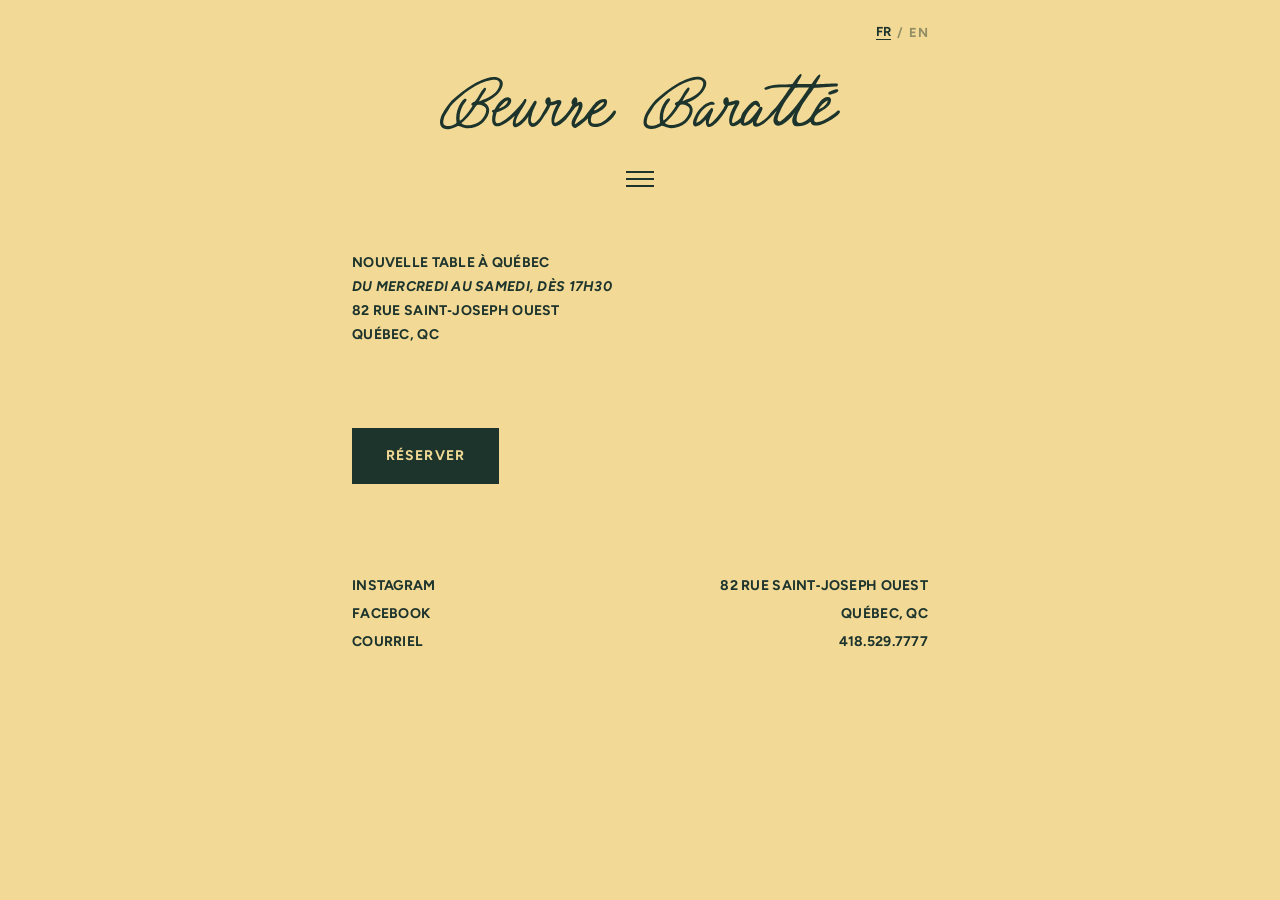
==== index.html @ 32e2759e "Center image by adding margin auto" ====
<!DOCTYPE html>
<html lang="fr">
<head>
<meta charset="UTF-8">
<meta name="viewport" content="width=device-width, initial-scale=1.0">
<title>Beurre Baratté &mdash; Ouverture</title>
<link rel="preconnect" href="https://fonts.googleapis.com">
<link rel="preconnect" href="https://fonts.gstatic.com" crossorigin>
<link href="https://fonts.googleapis.com/css2?family=Figtree:wght@600;700&display=swap" rel="stylesheet">
<style>
  :root{
    --olive:#1D342D;
    --paper:#F2D995;
  }

  *{ box-sizing:border-box; margin:0; padding:0; }

  html,body{
    background:var(--paper);
    color:var(--olive);
    font-family:'Figtree', sans-serif;
    min-height:100vh;
  }

  .page{
    max-width:640px;
    margin:0 auto;
    padding:64px 32px 96px;
    position:relative;
  }

  .logo{
    width:100%;
    max-width:420px;
    height:auto;
    display:block;
    margin:0 auto;
  }

  .lede{
    margin-top:56px;
    font-weight:700;
    font-size:14px;
    letter-spacing:0.02em;
    line-height:1.7;
    text-transform:uppercase;
  }

  .lede .gap{
    display:block;
    height:18px;
  }

  footer{
    margin-top:88px;
    font-weight:700;
    font-size:14px;
    letter-spacing:0.02em;
    text-transform:uppercase;
    line-height:2;
    display:flex;
    justify-content:space-between;
    align-items:flex-start;
    text-align:left;
  }

  footer .social{
    list-style:none;
  }

  footer .social a{
    text-decoration:none;
    color:var(--olive);
    border-bottom:1px solid transparent;
    transition:border-color 0.2s ease;
  }

  footer .social a:hover{
    border-color:var(--olive);
  }

  footer .addr{
    text-align:right;
  }

  .menu-wrap{
    margin-top:24px;
    display:flex;
    justify-content:center;
    position:relative;
  }

  .menu-toggle{
    background:none;
    border:none;
    cursor:pointer;
    padding:8px;
    display:flex;
    flex-direction:column;
    gap:5px;
    align-items:center;
  }

  .menu-toggle span{
    display:block;
    width:28px;
    height:2px;
    background:var(--olive);
    transition:transform 0.25s ease, opacity 0.25s ease;
  }

  .menu-toggle[aria-expanded="true"] span:nth-child(1){
    transform:translateY(7px) rotate(45deg);
  }

  .menu-toggle[aria-expanded="true"] span:nth-child(2){
    opacity:0;
  }

  .menu-toggle[aria-expanded="true"] span:nth-child(3){
    transform:translateY(-7px) rotate(-45deg);
  }

  .menu-dropdown{
    position:absolute;
    top:100%;
    left:50%;
    transform:translateX(-50%);
    margin-top:8px;
    background:var(--paper);
    border:2px solid var(--olive);
    display:flex;
    flex-direction:column;
    align-items:center;
    min-width:200px;
    max-height:0;
    overflow:hidden;
    opacity:0;
    transition:max-height 0.25s ease, opacity 0.2s ease;
    z-index:10;
  }

  .menu-dropdown.open{
    max-height:240px;
    opacity:1;
  }

  .menu-dropdown a{
    display:block;
    width:100%;
    text-align:center;
    padding:14px 24px;
    text-decoration:none;
    color:var(--olive);
    font-weight:700;
    font-size:14px;
    letter-spacing:0.02em;
    text-transform:uppercase;
    border-bottom:1px solid var(--olive);
    transition:background 0.2s ease;
  }

  .menu-dropdown a:last-child{
    border-bottom:none;
  }

  .menu-dropdown a:hover{
    background:var(--olive);
    color:var(--paper) !important;
  }

  .lang-toggle{
    position:absolute;
    top:24px;
    right:32px;
    display:flex;
    align-items:center;
    gap:6px;
    font-weight:700;
    font-size:13px;
    letter-spacing:0.02em;
    text-transform:uppercase;
  }

  .lang-toggle a{
    text-decoration:none;
    color:var(--olive);
    opacity:0.45;
    transition:opacity 0.2s ease;
  }

  .lang-toggle a.active{
    opacity:1;
    border-bottom:1px solid var(--olive);
  }

  .lang-toggle a:hover{
    opacity:1;
  }

  .lang-toggle .sep{
    color:var(--olive);
    opacity:0.45;
  }

  @media (max-width:480px){
    .lang-toggle{ top:16px; right:16px; font-size:12px; }
  }
  
  a,
a:visited,
a:hover,
a:active {
    color: var(--olive);
}

.button{
    display:inline-block;
    margin-top:8px;
    padding:14px 32px;
    background:var(--olive);
    color:var(--paper) !important;
    text-decoration:none;
    text-transform:uppercase;
    font-size:14px;
    font-weight:700;
    letter-spacing:0.08em;
    border:2px solid var(--olive);
    transition:all .2s ease;
    cursor:pointer;
}

.button:visited{
    color:var(--paper);
}

.button:hover{
    background:transparent;
    color:var(--olive) !important;
}

.button:active{
    background:var(--olive);
    color:var(--paper) !important;
}

</style>
</head>
<body>

  <div class="page">

    <div class="lang-toggle">
      <a href="index.html" class="active">FR</a>
      <span class="sep">/</span>
      <a href="index-en.html">EN</a>
    </div>

    <?xml version="1.0" encoding="UTF-8"?> <svg class="logo" id="Calque_1" xmlns="http://www.w3.org/2000/svg" viewBox="0 0 453.66 81.25"><defs><style>.cls-1{fill:#1d342d;}</style></defs><path class="cls-1" d="M433.04,29.24l-.3.11c-.36.14-.65.26-.83.28-.92.28-1.54.86-1.7,1.57-.12.53.05,1.09.45,1.44.32.3.73.45,1.23.45.29,0,.62-.05.91-.17.18-.06.5-.14.89-.25l.18-.06c3.99-1.07,7.53-2.18,7.08-4.21-.08-.35-.29-.62-.61-.8-1.08-.57-3.42.11-7.35,1.59l.03.03Z"/><path class="cls-1" d="M442.23,50.41c-.51-.36-1.57-.34-2.1.14-3.55,3.71-16.01,12.45-22.4,12.37-.21,0-.42,0-.62-.03-1-.13-1.68-.52-2.05-1.2,0,0,0-.06-.04-.11-.43-5.53,4.04-8.36,8.79-11.37,4.65-2.97,9.49-6.02,9.35-11.84-.02-1.2-.86-2.27-2.01-2.58-6.61-1.72-11.58,6.82-16.03,14.41-2.19,3.77-4.27,7.3-6.22,9.07-1.64,1.47-3.84,2.8-5.96,3.66-1.96.77-4.62,1.39-6.07-.16-.61-.63-.89-1.59-.88-2.98.02-2.02.49-4.13,1.43-6.47.18-.41.36-.84.55-1.26.36-.75.78-1.48,1.2-2.22.45-.78.9-1.6,1.29-2.45.7-1.57,1.45-3.01,2.29-4.37,1.77-2.95,3.86-5.81,5.88-8.54l.08-.11c.42-.59.87-1.17,1.3-1.78,1.67-2.27,3.25-4.4,4.67-6.76,1.5,0,5.72-.31,10.51-.64,5.19-.36,11.02-.76,13.99-.84.71,0,1.16-.76,1.38-2.2l.16-.73-.71-.18c-1.35-.33-16.25.37-23.12.73.57-1.28,1.63-3.15,2.47-4.64.79-1.37,1.54-2.69,1.93-3.62.25-.73.64-1.97-.24-2.35-1.37-.61-6.1,6.16-8.83,10.36l-3.83-.04c-4.32-.05-10.06-.18-11.81-.16.58-1.32,1.63-3.15,2.51-4.7.77-1.38,1.5-2.66,1.92-3.57.24-.73.64-1.95-.24-2.35-.29-.12-.62-.03-1.06.25-1.96,1.33-7.13,8.86-7.86,10.28-.75.7-4.66.69-8.11.68-6.76-.03-16.07-.07-22.09,3.54l-.56.33.23.62c.37.98,1.05,1.45,1.69,1.28.27-.06.62-.2,1.12-.39,1.93-.71,5.5-2.06,11.19-2.17,2.95-.08,5.88-.13,8.87-.19h.32c1.33-.04,2.62-.05,3.95-.04.71,0,.77.12.77.12,0,0,0,.13-.18.41-.27.38-.6.75-.9,1.14-.33.4-.69.81-.99,1.25-.27.38-.51.75-.77,1.15-.24.35-.49.74-.72,1.08-1.05,1.56-2.1,3.06-3.18,4.58-2.48,3.59-4.61,6.47-6.67,9.12-1.64,2.13-3.5,4.13-5.25,6.08-1.52,1.69-3.1,3.4-4.56,5.21-2.78,3.43-6.38,6.32-10.38,8.4-.71.37-2.01.89-2.68.17-.35-.36-.37-.94-.28-1.36.21-.84.67-1.79,1.14-2.69.18-.35.36-.73.52-1.04.64-1.38,1.36-2.75,2.04-4.04,1.45-2.78,2.71-5.14,2.78-6.58.05-.91-.63-1.63-1.29-1.86-.74-.25-1.44-.02-1.93.62-3.48,6.1-10.66,15.59-16.11,16.8-.15.02-.27,0-.27,0-1.17-1.63,1.96-12.12,10.26-18.84.56-.6,1.03-.92,1.39-.92.51,0,1.08.59,1.78,1.26.41.41.87.88,1.58,1.4.73.36,1.24.04,1.42-.11.92-.77.3-2.78.26-2.84-.88-2.36-2.16-3.67-3.81-3.93-1.91-.28-3.66.87-5.03,1.94-2.08,1.63-3.84,3.64-5.45,5.53-1.01,1.21-2,2.44-2.74,3.37-.12.15-.24.3-.36.44-.39.5-.81.99-1.11,1.54l-.16.33c-.3.62-.63,1.26-.91,1.92-.48,1.23-.88,2.43-1.13,3.58-2.35,2.15-4.7,3.79-7.15,5.05-.89.38-1.53.4-1.8.11-1.83-2.23,4.42-15.73,6.76-19.41.97-2.07,1.1-3.45.34-4.28-1.21-1.39-4.08-.49-7.12.47-1.27.4-2.69.85-3.73.98.08-3.91-1.12-5.01-2.14-5.22-1.32-.28-2.8.85-3.53,2.69-.68,1.72-.62,4.11,1.55,5.72-3.68,7.89-13.83,19.91-17.19,20.25-.22.02-.24,0-.26-.07-.21-.29-.97-2.3,4.19-13.49.41-.75.39-2.84-.38-3.43-.41-.33-.93-.28-1.38.12-1.25,1.31-2.58,2.99-4.04,4.83-3.7,4.69-7.88,10.01-12.16,10.85,2.35-9.65,7.79-16.71,14.53-18.99.91-.32,1.94-.48,3.24-.41,1.02.08,1.8-.13,2.12-.56.18-.24.25-.57.1-.88l-.14-.2c-1.14-1.32-2.7-1.8-4.61-1.49-5.93.93-13.72,9.65-15.2,13.08-.23.55-.57,1.22-.91,1.92-1.48,3-3.31,6.78-2.35,9.37.34.95,1.04,1.63,2.13,2.09h.24c4.12.05,7.26-3.2,10-6.05l-.24-.2.26.15c.47-.5.92-.96,1.37-1.4-.41,4.81.51,7.49,2.68,8.05.24.07.47.09.73.1,3.45.04,8.34-4.99,11.04-8.16,4.18-4.88,8.05-10.81,9.65-14.85,2.35-.18,4.55-.86,6.88-1.59l.56-.17c-6.09,9.43-8.27,20.12-4.65,23.19,1.49,1.24,4.48,1.72,10.36-2.99.32,1.14.98,2.01,2.03,2.58,4.07,2.22,9.03-1.63,11.68-3.95-.16.76-.28,1.55-.2,2.35.1,1.27.71,2.36,1.59,2.89.61.4,1.44.55,2.41.47,3.42-.25,6.83-2.74,9.72-5.15,3.12-2.61,5.98-5.57,8.75-8.45l.33-.35c.99-1.04,1.93-2.03,2.89-2.99-.09.18-.18.35-.27.53l-.34.62c-1.63,3.12-3.63,7-2.63,10.74.57,2.07,2.46,3.56,4.87,3.82,2.68.26,5.2-1.56,7.25-3.04l.2-.14c2.46-1.79,4.79-3.85,6.84-6.16.93-1.01,1.74-2.15,2.52-3.26.51-.73,1.05-1.45,1.58-2.16,0,.03-.03.06-.05.09-2.26,4.39-4.85,9.35-1.93,13.58.78,1.1,2.33,1.7,4.52,1.78,3.99.2,10.2-1.59,13.98-4.92.44,2.47,2.11,3.87,4.87,4.14.27,0,.53.03.8.03,8.77.1,24.5-10.51,25.92-14.13.24-.62.37-1.47-.41-2.02ZM429.25,39.47s.09-.02.11-.02v-.03s.13.03.15.05c.06.06.06.09.06.13-.8,4.07-5.21,7.58-9.36,9.15-.1.04-.19-.08-.14-.17,2.05-3.54,5.12-6.61,9.17-9.11ZM391.83,49.53c-2.83,3.26-5.54,5.99-8.32,8.39l-.41.39c-1.32,1.12-2.66,2.28-4.07,3.18-1.16.72-2.04.77-2.8.17-1.27-.98-.74-3.01-.37-4.47.3-1.17.76-2.3,1.19-3.43l.33-.91c1.4-3.74,3.21-7.36,5.31-10.78,1.74-2.8,3.9-5.71,6.02-8.5,1.91-2.54,3.87-5.19,5.47-7.7,1.84-.38,10.39-.41,15.25-.38l.04-.06v.06s-.04,0-.04,0l-3.25,4.81c-4.35,6.39-9.05,13.12-14.36,19.23Z"/><path class="cls-1" d="M200.56,50.69c-.15-.21-.69-.79-1.57-.33-.68.36-.96.77-2.15,2.2-3.44,4.24-11.51,14.2-20.9,11.61-.8-.2-1.35-.62-1.67-1.2-.88-1.61-.59-3.65.15-6.29.28-1.02,1.01-1.86,1.98-2.27,3.6-1.52,12.56-5.69,14.16-10.18.54-1.52,1.19-3.62.33-5.08-.51-.86-1.38-1.35-2.53-1.39-3.06-.09-6.16,1.04-8.51,3.08-.8.71-1.5,1.53-2.17,2.33-.27.33-.53.64-.8.94-1.04,1.18-.95,1.4-9.48,12.34-2.01,2.58-4.63,4.11-6.78,5.84-.25.22-.56.48-.85.71-1.04.88-2.21,1.88-3.39,2.29.2-3.16,2.24-6.6,4.18-9.9,2.62-4.46,5.32-9.04,3.68-13.3-.42-1.11-1.68-1.64-2.79-1.24l-2.63.97c.68-2.24.33-4-.27-4.84-.43-.65-1.05-1.04-1.8-.97-1.2.09-2.38,1.29-3.41,3.5-.8,1.64-.64,3.14.44,4.58-3.3,6.32-8.98,14.69-17.42,19.12-.88.39-1.53.42-1.77.13-1.88-2.2,4.24-15.78,6.54-19.48.95-2.09,1.06-3.46.29-4.29-1.23-1.38-4.08-.44-7.12.56-1.26.42-2.68.88-3.72,1.04.04-3.91-1.18-4.99-2.2-5.23-1.33-.27-2.79.88-3.5,2.73-.66,1.73-.57,4.11,1.62,5.7-.82,1.82-1.88,3.55-2.95,5.22-.86,1.39-1.73,2.82-2.5,4.3-1.62,3.17-3.74,6.02-6.38,8.4-.64.59-1.35,1.18-2.15,1.47-.8.3-1.53.27-2.12-.05-.67-.39-1.15-1.13-1.35-2.12-.18-.96-.09-2,.06-2.84.18-1.24.47-2.47.85-3.64.18-.56.3-1.11.39-1.64.08-.44.16-.91.32-1.35.59-2.09,1.62-4.08,2.59-5.99l.06-.09c1.26-2.49,2.17-4.32,1.71-5.49-.18-.42-.51-.75-1-.92-1.19-.32-2.06,1.06-4.92,6.03-3.92,6.73-9.81,16.92-16.31,18.89-1.04-4.29,3.53-11.37,7.18-17.07,2.97-4.68,4.53-7.17,4.15-8.67-.09-.4-.35-.73-.71-.94-.29-.18-.64-.2-1-.11-.32.09-.58.32-.73.64-3.48,7.28-23.91,27.68-29.74,25.32-1.97-.8-1.91-4.91.18-11.58,10.92-3.26,15.73-8.66,15.64-12.57-.04-1.73-1.04-3-2.66-3.41-3.3-.78-9.31,2.09-15.36,12.87-1.1.11-2.41.56-2.74,1.35-.2.47-.18.91.06,1.29.2.35.58.59,1.11.76-1.88,7.83-1.29,12.61,1.74,14.25,4.7,2.53,14.27-3.67,21.61-10.81-2.68,7.05-2.83,11.05-.42,12.2,3.44,1.64,10.63-4.59,15.27-11.61-.47,3.26-.85,7.31,1.24,9.95.77.97,1.77,1.57,2.77,1.68,1.15.14,2.26-.38,3.27-.82.2-.09.4-.18.62-.27,1.11-.47,2.11-1.5,2.97-2.38l.27-.27c1.8-1.86,3.44-4.11,5.03-6.94.62-1.07,1.38-2.14,2.15-3.14.58-.8,1.2-1.62,1.73-2.47,1.39-2.17,2.44-4.21,3.3-6.21.09-.2.18-.43.27-.64,2.35-.2,4.53-.91,6.85-1.67l.57-.18c-5.98,9.48-8.04,20.2-4.39,23.24,1.88,1.56,5.85,1.71,14.12-6.61,0,0,7.93-10.28,8.04-10.46,2.06-3.06,3.24-3.73,5.89-4.64-.71,3.09-2.48,7.26-4.39,10.25-1.77,2.82-6.49,10.3-1.71,13.74.47.35,1,.53,1.53.53.27,0,.53-.04.76-.11,2.33-.8,9.31-6.52,13.43-10.43-.8,5.44,1.33,7.73,3.3,8.72,6.68,3.31,20.92-4.15,26.29-13.72.53-.91.82-2.21.24-2.91ZM187.06,41.44c.26-.04.82-.05.87.2.43,2.07-7.33,8.48-11.01,8.45,2-3,6.81-8.11,10.14-8.65ZM83.8,39.47h.24s.03.06.03.11c-.4,3.84-5.12,6.98-9.65,8.42,2.57-3.64,7.41-8.53,9.38-8.53Z"/><path class="cls-1" d="M78.44,19.46c-.29-1.21-1.15-2.4-2.41-3.35-1.42-1.07-3.27-1.77-5.35-2.01-5.06-.59-10.09,1.27-14.8,3.23l-1.63.69c-6.46,2.59-12.06,6.62-17.47,10.53l-2,1.42-1.63,1.3-.04.03c-3.38,2.67-6.56,5.19-9.6,8.21-4.4,4.61-7.97,10.48-10.6,15.09l-.15.35c-2.39,5.46-2.57,10.13-.5,12.83,1.33,1.75,3.52,2.64,6.49,2.64.97,0,1.85-.07,2.69-.2,2.6-.5,5.92-1.73,8.45-3.14.85-.44,1.8-.29,3.08.51,7.23,3.99,17.2,1.28,22.91-3.29,4.42-3.65,8.7-10.43,7.91-15.79-.43-2.96-2.31-5.22-5.42-6.54-.02,0-.04-.03-.06-.04,0,0-.01,0-.02-.01.19-.11.46-.23.69-.32.12-.05.22-.09.3-.13.23-.11.46-.21.6-.26,4.17-1.73,7.28-3.58,10.1-5.97,4.39-3.1,9.77-10.29,8.45-15.75ZM57.27,58.32c-2.61,3.9-7.17,6.54-12.82,7.46-3.49.41-7.11.54-9.9-1.32-.5-.27-.53-.4-.53-.41-.03-.19.64-.79.97-1.08.08-.07.15-.14.21-.19.28-.22.54-.47.73-.65l.05-.05c3.82-3.45,7.1-7.14,10.05-11.27.52-.7,1.04-1.48,1.57-2.39.96-1.56,1.96-3.16,3.29-4.07.49-.21,1.15-.32,1.84-.32,1.54,0,3.38.51,4.92,1.37,1.76,1.01,2.86,2.36,3.04,3.71v.24c.14,3.48-1.78,6.8-3.43,8.97ZM53.95,39.91h.07c-.38.1-.84.21-1.12.21h-.01c.17-.45.61-1.21,1.01-1.9.74-1.27,1.61-2.69,2.54-4.1.05-.09.17-.28.34-.53.14-.2.3-.45.48-.73,3.08-4.54,3.71-5.94,3.05-6.8-.15-.2-.59-.63-1.55-.28l-.27.18c-2.33,2.26-4.02,5.17-5.65,7.98v.02c-1.33,2.28-2.53,4.32-3.96,6.11-.32.36-.86.63-1.43.9l-.21.1c-.89.42-1.82.85-2.47,1.84-.16.35-.16.67,0,1.01.25.63.92.87,1.33.97-.01.36-.71,1.34-1.09,1.87-.06.08-.12.16-.16.23-.07.1-.14.2-.21.29-.31.42-.57.79-.67,1.01-2.04,3.04-4.56,6-6.99,8.87l-.13.16c-.32.3-.64.62-.94.94-.16.16-.32.32-.48.48-.96,1.01-1.94,2.06-3.1,2.59-.21-.35-.3-1.22-.35-1.75l-.02-.19c0-.24-.05-.47-.06-.55-.13-6.58,2.13-12.82,6.51-18.05.63-.68,1.51-2.07.83-2.94-.45-.57-1.2-.55-2.31.05-2.21,1.62-3.71,4.21-5.04,6.49l-.81,1.4c-2.43,5.34-3.39,11.74-2.51,16.71.3.83.2,1.74-2.48,2.79-4.01,2.09-8.43,2.36-10.52.64-1.43-1.18-1.7-3.32-.8-6.36.5-2.72,1.95-5,3.48-7.41l.16-.25c.75-1.13,1.43-2.25,2.03-3.32,1.28-2.4,2.66-4.33,4.1-5.71,5.49-5.22,11.52-10.7,18.39-15.37,8.06-5.49,15.73-8.84,23.48-10.24,1.45-.26,2.62-.38,3.57-.38,3.22,0,4.83,2.24,5.05,2.88.74,2.09-.1,5.38-2.79,9.12-3.95,5.22-11.37,8.48-17.39,10.73l-.85.25Z"/><path class="cls-1" d="M298.26,19.22c-.29-1.21-1.15-2.4-2.41-3.35-1.42-1.07-3.27-1.77-5.35-2.01-5.06-.59-10.09,1.27-14.8,3.23l-1.63.69c-6.46,2.59-12.06,6.62-17.47,10.53l-2,1.42-1.63,1.3-.04.03c-3.38,2.67-6.56,5.19-9.6,8.21-4.4,4.61-7.97,10.48-10.6,15.09l-.15.35c-2.39,5.46-2.57,10.13-.5,12.83,1.33,1.75,3.52,2.64,6.49,2.64.97,0,1.85-.07,2.69-.2,2.6-.5,5.92-1.73,8.45-3.14.85-.44,1.8-.29,3.08.51,7.23,3.99,17.2,1.28,22.91-3.29,4.42-3.65,8.7-10.43,7.91-15.79-.43-2.96-2.31-5.22-5.42-6.54-.02,0-.04-.03-.06-.04,0,0-.01,0-.02-.01.19-.11.46-.23.69-.32.12-.05.22-.09.3-.13.23-.11.46-.21.6-.26,4.17-1.73,7.28-3.58,10.1-5.97,4.39-3.1,9.77-10.29,8.45-15.75ZM277.09,58.08c-2.61,3.9-7.17,6.54-12.82,7.46-3.49.41-7.11.54-9.9-1.32-.5-.27-.53-.4-.53-.41-.03-.19.64-.79.97-1.08.08-.07.15-.14.21-.19.28-.22.54-.47.73-.65l.05-.05c3.82-3.45,7.1-7.14,10.05-11.27.52-.7,1.04-1.48,1.57-2.39.96-1.56,1.96-3.16,3.29-4.07.49-.21,1.15-.32,1.84-.32,1.54,0,3.38.51,4.92,1.37,1.76,1.01,2.86,2.36,3.04,3.71v.24c.14,3.48-1.78,6.8-3.43,8.97ZM273.77,39.67h.07c-.38.1-.84.21-1.12.21h-.01c.17-.45.61-1.21,1.01-1.9.74-1.27,1.61-2.69,2.54-4.1.05-.09.17-.28.34-.53.14-.2.3-.45.48-.73,3.08-4.54,3.71-5.94,3.05-6.8-.15-.2-.59-.63-1.55-.28l-.27.18c-2.33,2.26-4.02,5.17-5.65,7.98v.02c-1.33,2.28-2.53,4.32-3.96,6.11-.32.36-.86.63-1.43.9l-.21.1c-.89.42-1.82.85-2.47,1.84-.16.35-.16.67,0,1.01.25.63.92.87,1.33.97-.01.36-.71,1.34-1.09,1.87-.06.08-.12.16-.16.23-.07.1-.14.2-.21.29-.31.42-.57.79-.67,1.01-2.04,3.04-4.56,6-6.99,8.87l-.13.16c-.32.3-.64.62-.94.94-.16.16-.32.32-.48.48-.96,1.01-1.94,2.06-3.1,2.59-.21-.35-.3-1.22-.35-1.75l-.02-.19c0-.24-.05-.47-.06-.55-.13-6.58,2.13-12.82,6.51-18.05.63-.68,1.51-2.07.83-2.94-.45-.57-1.2-.55-2.31.05-2.21,1.62-3.71,4.21-5.04,6.49l-.81,1.4c-2.43,5.34-3.39,11.74-2.51,16.71.3.83.2,1.74-2.48,2.79-4.01,2.09-8.43,2.36-10.52.64-1.43-1.18-1.7-3.32-.8-6.36.5-2.72,1.95-5,3.48-7.41l.16-.25c.75-1.13,1.43-2.25,2.03-3.32,1.28-2.4,2.66-4.33,4.1-5.71,5.49-5.22,11.52-10.7,18.39-15.37,8.06-5.49,15.73-8.84,23.48-10.24,1.45-.26,2.62-.38,3.57-.38,3.22,0,4.83,2.24,5.05,2.88.74,2.09-.1,5.38-2.79,9.12-3.95,5.22-11.37,8.48-17.39,10.73l-.85.25Z"/>

    <div class="menu-wrap">
      <button class="menu-toggle" id="menuToggle" aria-expanded="false" aria-controls="menuDropdown" aria-label="Menu">
        <span></span>
        <span></span>
        <span></span>
      </button>
      <nav class="menu-dropdown" id="menuDropdown">
        <a href="menu.html">Menu</a>
        <a href="https://widgets.libroreserve.com/WEB/QC017833706888D0578/book" target="_blank" rel="noopener">Réservations</a>
      </nav>
    </div>

    <p class="lede">
      Nouvelle table à Québec<br>
      <em>Du mercredi au samedi, dès 17h30</em><br>
      82 rue Saint&#8209;Joseph Ouest<br>
      Québec, QC</p>

       <p class="lede"><span class="gap"></span>


  <a class="button"
     href="https://widgets.libroreserve.com/WEB/QC017833706888D0578/book"
     target="_blank"
     rel="noopener">
     Réserver
  </a>
</p>

    <footer>
      <ul class="social">
        <li><a href="https://www.instagram.com/beurrebaratte/">Instagram</a></li>
        <li><a href="https://www.facebook.com/profile.php?id=61591634834235&mibextid=wwXIfr&rdid=ujxDgLKIvTIV7Nz0&share_url=https%3A%2F%2Fwww.facebook.com%2Fshare%2F1cHH7hkTB2">Facebook</a></li>
        <li><a href="mailto:beurrebaratte@gmail.com">Courriel</a></li>
      </ul>
      <div class="addr">
        <p>82 Rue Saint&#8209;Joseph Ouest<br>Québec, QC</p>
        <p>418.529.7777</p>
      </div>
    </footer>

  </div>

  <script>
    const menuToggle = document.getElementById('menuToggle');
    const menuDropdown = document.getElementById('menuDropdown');

    menuToggle.addEventListener('click', () => {
      const isOpen = menuDropdown.classList.toggle('open');
      menuToggle.setAttribute('aria-expanded', isOpen);
    });

    document.addEventListener('click', (e) => {
      if (!e.target.closest('.menu-wrap')) {
        menuDropdown.classList.remove('open');
        menuToggle.setAttribute('aria-expanded', 'false');
      }
    });
  </script>


</body>
</html>
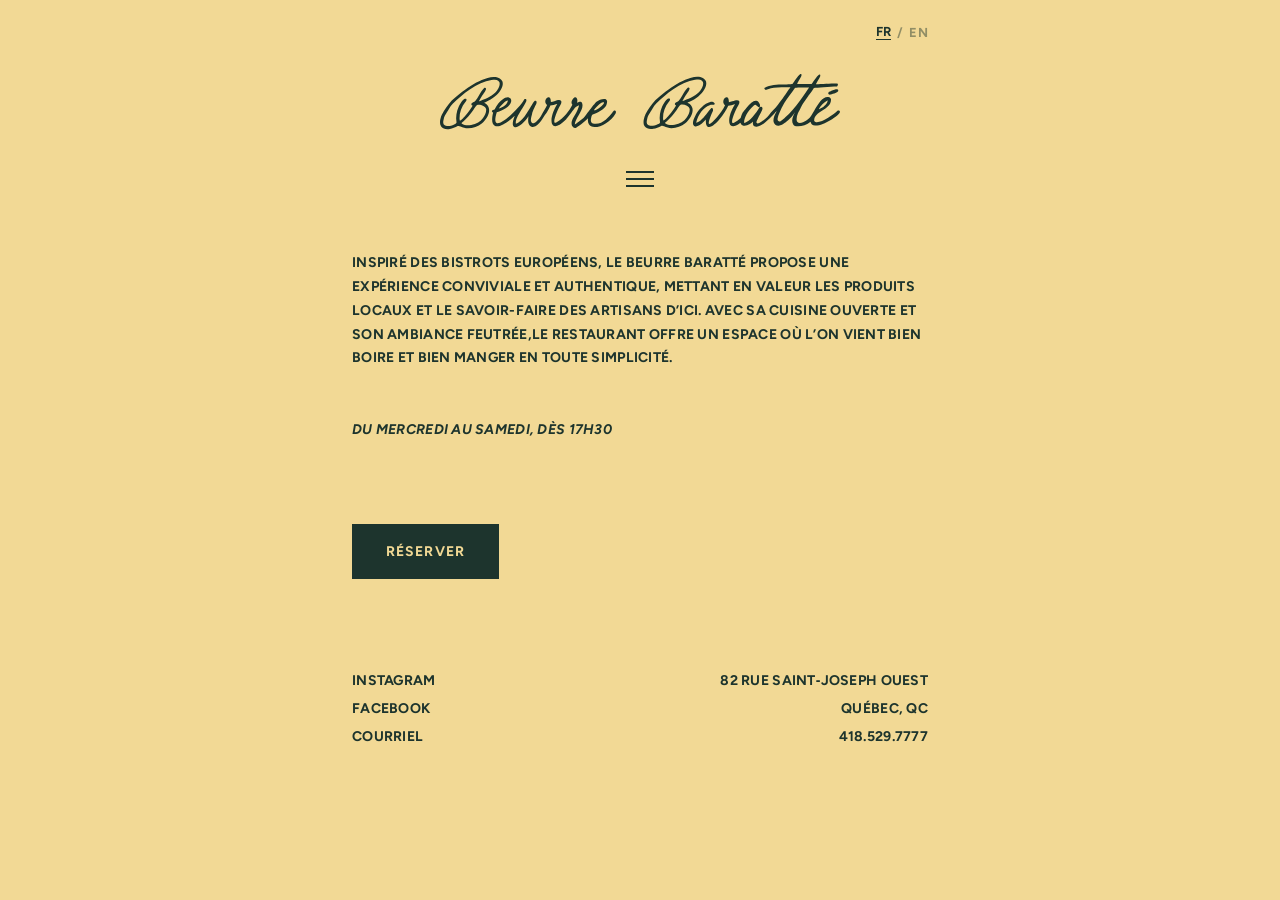
==== commit c9279422: "Revise restaurant description in index.html Updated the description of Beurre Baratté restaurant." ====
--- a/index.html
+++ b/index.html
@@ -3,7 +3,7 @@
 <head>
 <meta charset="UTF-8">
 <meta name="viewport" content="width=device-width, initial-scale=1.0">
-<title>Beurre Baratté &mdash; Ouverture</title>
+<title>Beurre Baratté</title>
 <link rel="preconnect" href="https://fonts.googleapis.com">
 <link rel="preconnect" href="https://fonts.gstatic.com" crossorigin>
 <link href="https://fonts.googleapis.com/css2?family=Figtree:wght@600;700&display=swap" rel="stylesheet">
@@ -265,16 +265,17 @@
         <span></span>
       </button>
       <nav class="menu-dropdown" id="menuDropdown">
-        <a href="menu.html">Menu</a>
+        <a href="https://www.instagram.com/stories/highlights/18117137824906438/" target="_blank" rel="noopener">Menu</a>
         <a href="https://widgets.libroreserve.com/WEB/QC017833706888D0578/book" target="_blank" rel="noopener">Réservations</a>
       </nav>
     </div>
 
     <p class="lede">
-      Nouvelle table à Québec<br>
+     Inspiré des bistrots européens, le Beurre Baratté propose une expérience conviviale et authentique, mettant en valeur les produits locaux et le savoir-faire des artisans d’ici. Avec sa cuisine ouverte et son ambiance feutrée,le restaurant offre un espace où l’on vient bien boire et bien manger en toute simplicité. <br>
+     <br>
+     <br>
       <em>Du mercredi au samedi, dès 17h30</em><br>
-      82 rue Saint&#8209;Joseph Ouest<br>
-      Québec, QC</p>
+     </p>
 
        <p class="lede"><span class="gap"></span>
 
@@ -289,9 +290,9 @@
 
     <footer>
       <ul class="social">
-        <li><a href="https://www.instagram.com/beurrebaratte/">Instagram</a></li>
-        <li><a href="https://www.facebook.com/profile.php?id=61591634834235&mibextid=wwXIfr&rdid=ujxDgLKIvTIV7Nz0&share_url=https%3A%2F%2Fwww.facebook.com%2Fshare%2F1cHH7hkTB2">Facebook</a></li>
-        <li><a href="mailto:beurrebaratte@gmail.com">Courriel</a></li>
+        <li><a href="https://www.instagram.com/beurrebaratte/" target="_blank" rel="noopener">Instagram</a></li>
+        <li><a href="https://www.facebook.com/profile.php?id=61591634834235&mibextid=wwXIfr&rdid=ujxDgLKIvTIV7Nz0&share_url=https%3A%2F%2Fwww.facebook.com%2Fshare%2F1cHH7hkTB2" target="_blank" rel="noopener">Facebook</a></li>
+        <li><a href="mailto:beurrebaratte@gmail.com" target="_blank" rel="noopener">Courriel</a></li>
       </ul>
       <div class="addr">
         <p>82 Rue Saint&#8209;Joseph Ouest<br>Québec, QC</p>
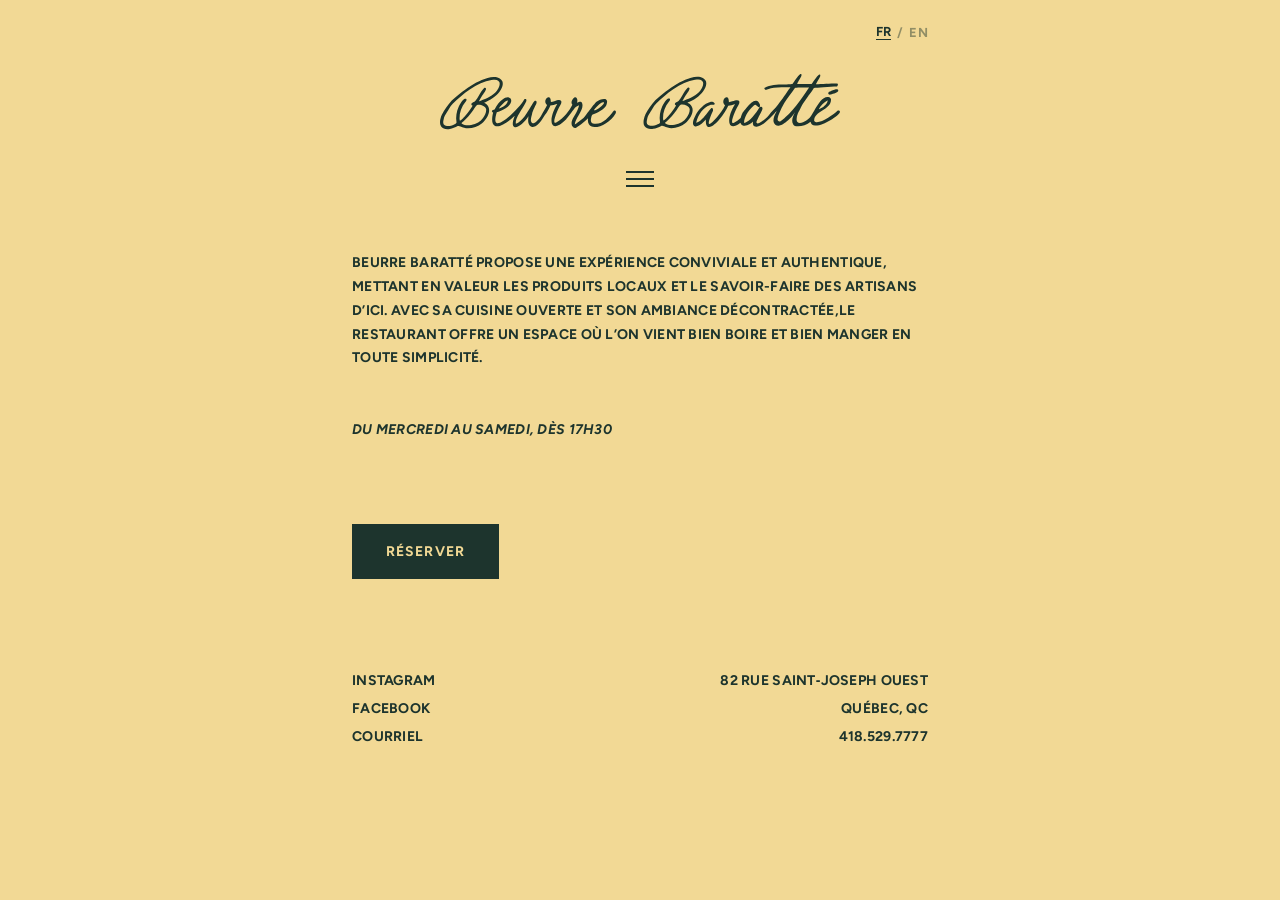
==== commit 29b89b87: "Update restaurant description in index.html Removed 'Inspiré des bistrots européens' and changed 'am" ====
--- a/index.html
+++ b/index.html
@@ -7,244 +7,7 @@
 <link rel="preconnect" href="https://fonts.googleapis.com">
 <link rel="preconnect" href="https://fonts.gstatic.com" crossorigin>
 <link href="https://fonts.googleapis.com/css2?family=Figtree:wght@600;700&display=swap" rel="stylesheet">
-<style>
-  :root{
-    --olive:#1D342D;
-    --paper:#F2D995;
-  }
-
-  *{ box-sizing:border-box; margin:0; padding:0; }
-
-  html,body{
-    background:var(--paper);
-    color:var(--olive);
-    font-family:'Figtree', sans-serif;
-    min-height:100vh;
-  }
-
-  .page{
-    max-width:640px;
-    margin:0 auto;
-    padding:64px 32px 96px;
-    position:relative;
-  }
-
-  .logo{
-    width:100%;
-    max-width:420px;
-    height:auto;
-    display:block;
-    margin:0 auto;
-  }
-
-  .lede{
-    margin-top:56px;
-    font-weight:700;
-    font-size:14px;
-    letter-spacing:0.02em;
-    line-height:1.7;
-    text-transform:uppercase;
-  }
-
-  .lede .gap{
-    display:block;
-    height:18px;
-  }
-
-  footer{
-    margin-top:88px;
-    font-weight:700;
-    font-size:14px;
-    letter-spacing:0.02em;
-    text-transform:uppercase;
-    line-height:2;
-    display:flex;
-    justify-content:space-between;
-    align-items:flex-start;
-    text-align:left;
-  }
-
-  footer .social{
-    list-style:none;
-  }
-
-  footer .social a{
-    text-decoration:none;
-    color:var(--olive);
-    border-bottom:1px solid transparent;
-    transition:border-color 0.2s ease;
-  }
-
-  footer .social a:hover{
-    border-color:var(--olive);
-  }
-
-  footer .addr{
-    text-align:right;
-  }
-
-  .menu-wrap{
-    margin-top:24px;
-    display:flex;
-    justify-content:center;
-    position:relative;
-  }
-
-  .menu-toggle{
-    background:none;
-    border:none;
-    cursor:pointer;
-    padding:8px;
-    display:flex;
-    flex-direction:column;
-    gap:5px;
-    align-items:center;
-  }
-
-  .menu-toggle span{
-    display:block;
-    width:28px;
-    height:2px;
-    background:var(--olive);
-    transition:transform 0.25s ease, opacity 0.25s ease;
-  }
-
-  .menu-toggle[aria-expanded="true"] span:nth-child(1){
-    transform:translateY(7px) rotate(45deg);
-  }
-
-  .menu-toggle[aria-expanded="true"] span:nth-child(2){
-    opacity:0;
-  }
-
-  .menu-toggle[aria-expanded="true"] span:nth-child(3){
-    transform:translateY(-7px) rotate(-45deg);
-  }
-
-  .menu-dropdown{
-    position:absolute;
-    top:100%;
-    left:50%;
-    transform:translateX(-50%);
-    margin-top:8px;
-    background:var(--paper);
-    border:2px solid var(--olive);
-    display:flex;
-    flex-direction:column;
-    align-items:center;
-    min-width:200px;
-    max-height:0;
-    overflow:hidden;
-    opacity:0;
-    transition:max-height 0.25s ease, opacity 0.2s ease;
-    z-index:10;
-  }
-
-  .menu-dropdown.open{
-    max-height:240px;
-    opacity:1;
-  }
-
-  .menu-dropdown a{
-    display:block;
-    width:100%;
-    text-align:center;
-    padding:14px 24px;
-    text-decoration:none;
-    color:var(--olive);
-    font-weight:700;
-    font-size:14px;
-    letter-spacing:0.02em;
-    text-transform:uppercase;
-    border-bottom:1px solid var(--olive);
-    transition:background 0.2s ease;
-  }
-
-  .menu-dropdown a:last-child{
-    border-bottom:none;
-  }
-
-  .menu-dropdown a:hover{
-    background:var(--olive);
-    color:var(--paper) !important;
-  }
-
-  .lang-toggle{
-    position:absolute;
-    top:24px;
-    right:32px;
-    display:flex;
-    align-items:center;
-    gap:6px;
-    font-weight:700;
-    font-size:13px;
-    letter-spacing:0.02em;
-    text-transform:uppercase;
-  }
-
-  .lang-toggle a{
-    text-decoration:none;
-    color:var(--olive);
-    opacity:0.45;
-    transition:opacity 0.2s ease;
-  }
-
-  .lang-toggle a.active{
-    opacity:1;
-    border-bottom:1px solid var(--olive);
-  }
-
-  .lang-toggle a:hover{
-    opacity:1;
-  }
-
-  .lang-toggle .sep{
-    color:var(--olive);
-    opacity:0.45;
-  }
-
-  @media (max-width:480px){
-    .lang-toggle{ top:16px; right:16px; font-size:12px; }
-  }
-  
-  a,
-a:visited,
-a:hover,
-a:active {
-    color: var(--olive);
-}
-
-.button{
-    display:inline-block;
-    margin-top:8px;
-    padding:14px 32px;
-    background:var(--olive);
-    color:var(--paper) !important;
-    text-decoration:none;
-    text-transform:uppercase;
-    font-size:14px;
-    font-weight:700;
-    letter-spacing:0.08em;
-    border:2px solid var(--olive);
-    transition:all .2s ease;
-    cursor:pointer;
-}
-
-.button:visited{
-    color:var(--paper);
-}
-
-.button:hover{
-    background:transparent;
-    color:var(--olive) !important;
-}
-
-.button:active{
-    background:var(--olive);
-    color:var(--paper) !important;
-}
-
-</style>
+<link rel="stylesheet" href="style.css">
 </head>
 <body>
 
@@ -256,7 +19,7 @@
       <a href="index-en.html">EN</a>
     </div>
 
-    <?xml version="1.0" encoding="UTF-8"?> <svg class="logo" id="Calque_1" xmlns="http://www.w3.org/2000/svg" viewBox="0 0 453.66 81.25"><defs><style>.cls-1{fill:#1d342d;}</style></defs><path class="cls-1" d="M433.04,29.24l-.3.11c-.36.14-.65.26-.83.28-.92.28-1.54.86-1.7,1.57-.12.53.05,1.09.45,1.44.32.3.73.45,1.23.45.29,0,.62-.05.91-.17.18-.06.5-.14.89-.25l.18-.06c3.99-1.07,7.53-2.18,7.08-4.21-.08-.35-.29-.62-.61-.8-1.08-.57-3.42.11-7.35,1.59l.03.03Z"/><path class="cls-1" d="M442.23,50.41c-.51-.36-1.57-.34-2.1.14-3.55,3.71-16.01,12.45-22.4,12.37-.21,0-.42,0-.62-.03-1-.13-1.68-.52-2.05-1.2,0,0,0-.06-.04-.11-.43-5.53,4.04-8.36,8.79-11.37,4.65-2.97,9.49-6.02,9.35-11.84-.02-1.2-.86-2.27-2.01-2.58-6.61-1.72-11.58,6.82-16.03,14.41-2.19,3.77-4.27,7.3-6.22,9.07-1.64,1.47-3.84,2.8-5.96,3.66-1.96.77-4.62,1.39-6.07-.16-.61-.63-.89-1.59-.88-2.98.02-2.02.49-4.13,1.43-6.47.18-.41.36-.84.55-1.26.36-.75.78-1.48,1.2-2.22.45-.78.9-1.6,1.29-2.45.7-1.57,1.45-3.01,2.29-4.37,1.77-2.95,3.86-5.81,5.88-8.54l.08-.11c.42-.59.87-1.17,1.3-1.78,1.67-2.27,3.25-4.4,4.67-6.76,1.5,0,5.72-.31,10.51-.64,5.19-.36,11.02-.76,13.99-.84.71,0,1.16-.76,1.38-2.2l.16-.73-.71-.18c-1.35-.33-16.25.37-23.12.73.57-1.28,1.63-3.15,2.47-4.64.79-1.37,1.54-2.69,1.93-3.62.25-.73.64-1.97-.24-2.35-1.37-.61-6.1,6.16-8.83,10.36l-3.83-.04c-4.32-.05-10.06-.18-11.81-.16.58-1.32,1.63-3.15,2.51-4.7.77-1.38,1.5-2.66,1.92-3.57.24-.73.64-1.95-.24-2.35-.29-.12-.62-.03-1.06.25-1.96,1.33-7.13,8.86-7.86,10.28-.75.7-4.66.69-8.11.68-6.76-.03-16.07-.07-22.09,3.54l-.56.33.23.62c.37.98,1.05,1.45,1.69,1.28.27-.06.62-.2,1.12-.39,1.93-.71,5.5-2.06,11.19-2.17,2.95-.08,5.88-.13,8.87-.19h.32c1.33-.04,2.62-.05,3.95-.04.71,0,.77.12.77.12,0,0,0,.13-.18.41-.27.38-.6.75-.9,1.14-.33.4-.69.81-.99,1.25-.27.38-.51.75-.77,1.15-.24.35-.49.74-.72,1.08-1.05,1.56-2.1,3.06-3.18,4.58-2.48,3.59-4.61,6.47-6.67,9.12-1.64,2.13-3.5,4.13-5.25,6.08-1.52,1.69-3.1,3.4-4.56,5.21-2.78,3.43-6.38,6.32-10.38,8.4-.71.37-2.01.89-2.68.17-.35-.36-.37-.94-.28-1.36.21-.84.67-1.79,1.14-2.69.18-.35.36-.73.52-1.04.64-1.38,1.36-2.75,2.04-4.04,1.45-2.78,2.71-5.14,2.78-6.58.05-.91-.63-1.63-1.29-1.86-.74-.25-1.44-.02-1.93.62-3.48,6.1-10.66,15.59-16.11,16.8-.15.02-.27,0-.27,0-1.17-1.63,1.96-12.12,10.26-18.84.56-.6,1.03-.92,1.39-.92.51,0,1.08.59,1.78,1.26.41.41.87.88,1.58,1.4.73.36,1.24.04,1.42-.11.92-.77.3-2.78.26-2.84-.88-2.36-2.16-3.67-3.81-3.93-1.91-.28-3.66.87-5.03,1.94-2.08,1.63-3.84,3.64-5.45,5.53-1.01,1.21-2,2.44-2.74,3.37-.12.15-.24.3-.36.44-.39.5-.81.99-1.11,1.54l-.16.33c-.3.62-.63,1.26-.91,1.92-.48,1.23-.88,2.43-1.13,3.58-2.35,2.15-4.7,3.79-7.15,5.05-.89.38-1.53.4-1.8.11-1.83-2.23,4.42-15.73,6.76-19.41.97-2.07,1.1-3.45.34-4.28-1.21-1.39-4.08-.49-7.12.47-1.27.4-2.69.85-3.73.98.08-3.91-1.12-5.01-2.14-5.22-1.32-.28-2.8.85-3.53,2.69-.68,1.72-.62,4.11,1.55,5.72-3.68,7.89-13.83,19.91-17.19,20.25-.22.02-.24,0-.26-.07-.21-.29-.97-2.3,4.19-13.49.41-.75.39-2.84-.38-3.43-.41-.33-.93-.28-1.38.12-1.25,1.31-2.58,2.99-4.04,4.83-3.7,4.69-7.88,10.01-12.16,10.85,2.35-9.65,7.79-16.71,14.53-18.99.91-.32,1.94-.48,3.24-.41,1.02.08,1.8-.13,2.12-.56.18-.24.25-.57.1-.88l-.14-.2c-1.14-1.32-2.7-1.8-4.61-1.49-5.93.93-13.72,9.65-15.2,13.08-.23.55-.57,1.22-.91,1.92-1.48,3-3.31,6.78-2.35,9.37.34.95,1.04,1.63,2.13,2.09h.24c4.12.05,7.26-3.2,10-6.05l-.24-.2.26.15c.47-.5.92-.96,1.37-1.4-.41,4.81.51,7.49,2.68,8.05.24.07.47.09.73.1,3.45.04,8.34-4.99,11.04-8.16,4.18-4.88,8.05-10.81,9.65-14.85,2.35-.18,4.55-.86,6.88-1.59l.56-.17c-6.09,9.43-8.27,20.12-4.65,23.19,1.49,1.24,4.48,1.72,10.36-2.99.32,1.14.98,2.01,2.03,2.58,4.07,2.22,9.03-1.63,11.68-3.95-.16.76-.28,1.55-.2,2.35.1,1.27.71,2.36,1.59,2.89.61.4,1.44.55,2.41.47,3.42-.25,6.83-2.74,9.72-5.15,3.12-2.61,5.98-5.57,8.75-8.45l.33-.35c.99-1.04,1.93-2.03,2.89-2.99-.09.18-.18.35-.27.53l-.34.62c-1.63,3.12-3.63,7-2.63,10.74.57,2.07,2.46,3.56,4.87,3.82,2.68.26,5.2-1.56,7.25-3.04l.2-.14c2.46-1.79,4.79-3.85,6.84-6.16.93-1.01,1.74-2.15,2.52-3.26.51-.73,1.05-1.45,1.58-2.16,0,.03-.03.06-.05.09-2.26,4.39-4.85,9.35-1.93,13.58.78,1.1,2.33,1.7,4.52,1.78,3.99.2,10.2-1.59,13.98-4.92.44,2.47,2.11,3.87,4.87,4.14.27,0,.53.03.8.03,8.77.1,24.5-10.51,25.92-14.13.24-.62.37-1.47-.41-2.02ZM429.25,39.47s.09-.02.11-.02v-.03s.13.03.15.05c.06.06.06.09.06.13-.8,4.07-5.21,7.58-9.36,9.15-.1.04-.19-.08-.14-.17,2.05-3.54,5.12-6.61,9.17-9.11ZM391.83,49.53c-2.83,3.26-5.54,5.99-8.32,8.39l-.41.39c-1.32,1.12-2.66,2.28-4.07,3.18-1.16.72-2.04.77-2.8.17-1.27-.98-.74-3.01-.37-4.47.3-1.17.76-2.3,1.19-3.43l.33-.91c1.4-3.74,3.21-7.36,5.31-10.78,1.74-2.8,3.9-5.71,6.02-8.5,1.91-2.54,3.87-5.19,5.47-7.7,1.84-.38,10.39-.41,15.25-.38l.04-.06v.06s-.04,0-.04,0l-3.25,4.81c-4.35,6.39-9.05,13.12-14.36,19.23Z"/><path class="cls-1" d="M200.56,50.69c-.15-.21-.69-.79-1.57-.33-.68.36-.96.77-2.15,2.2-3.44,4.24-11.51,14.2-20.9,11.61-.8-.2-1.35-.62-1.67-1.2-.88-1.61-.59-3.65.15-6.29.28-1.02,1.01-1.86,1.98-2.27,3.6-1.52,12.56-5.69,14.16-10.18.54-1.52,1.19-3.62.33-5.08-.51-.86-1.38-1.35-2.53-1.39-3.06-.09-6.16,1.04-8.51,3.08-.8.71-1.5,1.53-2.17,2.33-.27.33-.53.64-.8.94-1.04,1.18-.95,1.4-9.48,12.34-2.01,2.58-4.63,4.11-6.78,5.84-.25.22-.56.48-.85.71-1.04.88-2.21,1.88-3.39,2.29.2-3.16,2.24-6.6,4.18-9.9,2.62-4.46,5.32-9.04,3.68-13.3-.42-1.11-1.68-1.64-2.79-1.24l-2.63.97c.68-2.24.33-4-.27-4.84-.43-.65-1.05-1.04-1.8-.97-1.2.09-2.38,1.29-3.41,3.5-.8,1.64-.64,3.14.44,4.58-3.3,6.32-8.98,14.69-17.42,19.12-.88.39-1.53.42-1.77.13-1.88-2.2,4.24-15.78,6.54-19.48.95-2.09,1.06-3.46.29-4.29-1.23-1.38-4.08-.44-7.12.56-1.26.42-2.68.88-3.72,1.04.04-3.91-1.18-4.99-2.2-5.23-1.33-.27-2.79.88-3.5,2.73-.66,1.73-.57,4.11,1.62,5.7-.82,1.82-1.88,3.55-2.95,5.22-.86,1.39-1.73,2.82-2.5,4.3-1.62,3.17-3.74,6.02-6.38,8.4-.64.59-1.35,1.18-2.15,1.47-.8.3-1.53.27-2.12-.05-.67-.39-1.15-1.13-1.35-2.12-.18-.96-.09-2,.06-2.84.18-1.24.47-2.47.85-3.64.18-.56.3-1.11.39-1.64.08-.44.16-.91.32-1.35.59-2.09,1.62-4.08,2.59-5.99l.06-.09c1.26-2.49,2.17-4.32,1.71-5.49-.18-.42-.51-.75-1-.92-1.19-.32-2.06,1.06-4.92,6.03-3.92,6.73-9.81,16.92-16.31,18.89-1.04-4.29,3.53-11.37,7.18-17.07,2.97-4.68,4.53-7.17,4.15-8.67-.09-.4-.35-.73-.71-.94-.29-.18-.64-.2-1-.11-.32.09-.58.32-.73.64-3.48,7.28-23.91,27.68-29.74,25.32-1.97-.8-1.91-4.91.18-11.58,10.92-3.26,15.73-8.66,15.64-12.57-.04-1.73-1.04-3-2.66-3.41-3.3-.78-9.31,2.09-15.36,12.87-1.1.11-2.41.56-2.74,1.35-.2.47-.18.91.06,1.29.2.35.58.59,1.11.76-1.88,7.83-1.29,12.61,1.74,14.25,4.7,2.53,14.27-3.67,21.61-10.81-2.68,7.05-2.83,11.05-.42,12.2,3.44,1.64,10.63-4.59,15.27-11.61-.47,3.26-.85,7.31,1.24,9.95.77.97,1.77,1.57,2.77,1.68,1.15.14,2.26-.38,3.27-.82.2-.09.4-.18.62-.27,1.11-.47,2.11-1.5,2.97-2.38l.27-.27c1.8-1.86,3.44-4.11,5.03-6.94.62-1.07,1.38-2.14,2.15-3.14.58-.8,1.2-1.62,1.73-2.47,1.39-2.17,2.44-4.21,3.3-6.21.09-.2.18-.43.27-.64,2.35-.2,4.53-.91,6.85-1.67l.57-.18c-5.98,9.48-8.04,20.2-4.39,23.24,1.88,1.56,5.85,1.71,14.12-6.61,0,0,7.93-10.28,8.04-10.46,2.06-3.06,3.24-3.73,5.89-4.64-.71,3.09-2.48,7.26-4.39,10.25-1.77,2.82-6.49,10.3-1.71,13.74.47.35,1,.53,1.53.53.27,0,.53-.04.76-.11,2.33-.8,9.31-6.52,13.43-10.43-.8,5.44,1.33,7.73,3.3,8.72,6.68,3.31,20.92-4.15,26.29-13.72.53-.91.82-2.21.24-2.91ZM187.06,41.44c.26-.04.82-.05.87.2.43,2.07-7.33,8.48-11.01,8.45,2-3,6.81-8.11,10.14-8.65ZM83.8,39.47h.24s.03.06.03.11c-.4,3.84-5.12,6.98-9.65,8.42,2.57-3.64,7.41-8.53,9.38-8.53Z"/><path class="cls-1" d="M78.44,19.46c-.29-1.21-1.15-2.4-2.41-3.35-1.42-1.07-3.27-1.77-5.35-2.01-5.06-.59-10.09,1.27-14.8,3.23l-1.63.69c-6.46,2.59-12.06,6.62-17.47,10.53l-2,1.42-1.63,1.3-.04.03c-3.38,2.67-6.56,5.19-9.6,8.21-4.4,4.61-7.97,10.48-10.6,15.09l-.15.35c-2.39,5.46-2.57,10.13-.5,12.83,1.33,1.75,3.52,2.64,6.49,2.64.97,0,1.85-.07,2.69-.2,2.6-.5,5.92-1.73,8.45-3.14.85-.44,1.8-.29,3.08.51,7.23,3.99,17.2,1.28,22.91-3.29,4.42-3.65,8.7-10.43,7.91-15.79-.43-2.96-2.31-5.22-5.42-6.54-.02,0-.04-.03-.06-.04,0,0-.01,0-.02-.01.19-.11.46-.23.69-.32.12-.05.22-.09.3-.13.23-.11.46-.21.6-.26,4.17-1.73,7.28-3.58,10.1-5.97,4.39-3.1,9.77-10.29,8.45-15.75ZM57.27,58.32c-2.61,3.9-7.17,6.54-12.82,7.46-3.49.41-7.11.54-9.9-1.32-.5-.27-.53-.4-.53-.41-.03-.19.64-.79.97-1.08.08-.07.15-.14.21-.19.28-.22.54-.47.73-.65l.05-.05c3.82-3.45,7.1-7.14,10.05-11.27.52-.7,1.04-1.48,1.57-2.39.96-1.56,1.96-3.16,3.29-4.07.49-.21,1.15-.32,1.84-.32,1.54,0,3.38.51,4.92,1.37,1.76,1.01,2.86,2.36,3.04,3.71v.24c.14,3.48-1.78,6.8-3.43,8.97ZM53.95,39.91h.07c-.38.1-.84.21-1.12.21h-.01c.17-.45.61-1.21,1.01-1.9.74-1.27,1.61-2.69,2.54-4.1.05-.09.17-.28.34-.53.14-.2.3-.45.48-.73,3.08-4.54,3.71-5.94,3.05-6.8-.15-.2-.59-.63-1.55-.28l-.27.18c-2.33,2.26-4.02,5.17-5.65,7.98v.02c-1.33,2.28-2.53,4.32-3.96,6.11-.32.36-.86.63-1.43.9l-.21.1c-.89.42-1.82.85-2.47,1.84-.16.35-.16.67,0,1.01.25.63.92.87,1.33.97-.01.36-.71,1.34-1.09,1.87-.06.08-.12.16-.16.23-.07.1-.14.2-.21.29-.31.42-.57.79-.67,1.01-2.04,3.04-4.56,6-6.99,8.87l-.13.16c-.32.3-.64.62-.94.94-.16.16-.32.32-.48.48-.96,1.01-1.94,2.06-3.1,2.59-.21-.35-.3-1.22-.35-1.75l-.02-.19c0-.24-.05-.47-.06-.55-.13-6.58,2.13-12.82,6.51-18.05.63-.68,1.51-2.07.83-2.94-.45-.57-1.2-.55-2.31.05-2.21,1.62-3.71,4.21-5.04,6.49l-.81,1.4c-2.43,5.34-3.39,11.74-2.51,16.71.3.83.2,1.74-2.48,2.79-4.01,2.09-8.43,2.36-10.52.64-1.43-1.18-1.7-3.32-.8-6.36.5-2.72,1.95-5,3.48-7.41l.16-.25c.75-1.13,1.43-2.25,2.03-3.32,1.28-2.4,2.66-4.33,4.1-5.71,5.49-5.22,11.52-10.7,18.39-15.37,8.06-5.49,15.73-8.84,23.48-10.24,1.45-.26,2.62-.38,3.57-.38,3.22,0,4.83,2.24,5.05,2.88.74,2.09-.1,5.38-2.79,9.12-3.95,5.22-11.37,8.48-17.39,10.73l-.85.25Z"/><path class="cls-1" d="M298.26,19.22c-.29-1.21-1.15-2.4-2.41-3.35-1.42-1.07-3.27-1.77-5.35-2.01-5.06-.59-10.09,1.27-14.8,3.23l-1.63.69c-6.46,2.59-12.06,6.62-17.47,10.53l-2,1.42-1.63,1.3-.04.03c-3.38,2.67-6.56,5.19-9.6,8.21-4.4,4.61-7.97,10.48-10.6,15.09l-.15.35c-2.39,5.46-2.57,10.13-.5,12.83,1.33,1.75,3.52,2.64,6.49,2.64.97,0,1.85-.07,2.69-.2,2.6-.5,5.92-1.73,8.45-3.14.85-.44,1.8-.29,3.08.51,7.23,3.99,17.2,1.28,22.91-3.29,4.42-3.65,8.7-10.43,7.91-15.79-.43-2.96-2.31-5.22-5.42-6.54-.02,0-.04-.03-.06-.04,0,0-.01,0-.02-.01.19-.11.46-.23.69-.32.12-.05.22-.09.3-.13.23-.11.46-.21.6-.26,4.17-1.73,7.28-3.58,10.1-5.97,4.39-3.1,9.77-10.29,8.45-15.75ZM277.09,58.08c-2.61,3.9-7.17,6.54-12.82,7.46-3.49.41-7.11.54-9.9-1.32-.5-.27-.53-.4-.53-.41-.03-.19.64-.79.97-1.08.08-.07.15-.14.21-.19.28-.22.54-.47.73-.65l.05-.05c3.82-3.45,7.1-7.14,10.05-11.27.52-.7,1.04-1.48,1.57-2.39.96-1.56,1.96-3.16,3.29-4.07.49-.21,1.15-.32,1.84-.32,1.54,0,3.38.51,4.92,1.37,1.76,1.01,2.86,2.36,3.04,3.71v.24c.14,3.48-1.78,6.8-3.43,8.97ZM273.77,39.67h.07c-.38.1-.84.21-1.12.21h-.01c.17-.45.61-1.21,1.01-1.9.74-1.27,1.61-2.69,2.54-4.1.05-.09.17-.28.34-.53.14-.2.3-.45.48-.73,3.08-4.54,3.71-5.94,3.05-6.8-.15-.2-.59-.63-1.55-.28l-.27.18c-2.33,2.26-4.02,5.17-5.65,7.98v.02c-1.33,2.28-2.53,4.32-3.96,6.11-.32.36-.86.63-1.43.9l-.21.1c-.89.42-1.82.85-2.47,1.84-.16.35-.16.67,0,1.01.25.63.92.87,1.33.97-.01.36-.71,1.34-1.09,1.87-.06.08-.12.16-.16.23-.07.1-.14.2-.21.29-.31.42-.57.79-.67,1.01-2.04,3.04-4.56,6-6.99,8.87l-.13.16c-.32.3-.64.62-.94.94-.16.16-.32.32-.48.48-.96,1.01-1.94,2.06-3.1,2.59-.21-.35-.3-1.22-.35-1.75l-.02-.19c0-.24-.05-.47-.06-.55-.13-6.58,2.13-12.82,6.51-18.05.63-.68,1.51-2.07.83-2.94-.45-.57-1.2-.55-2.31.05-2.21,1.62-3.71,4.21-5.04,6.49l-.81,1.4c-2.43,5.34-3.39,11.74-2.51,16.71.3.83.2,1.74-2.48,2.79-4.01,2.09-8.43,2.36-10.52.64-1.43-1.18-1.7-3.32-.8-6.36.5-2.72,1.95-5,3.48-7.41l.16-.25c.75-1.13,1.43-2.25,2.03-3.32,1.28-2.4,2.66-4.33,4.1-5.71,5.49-5.22,11.52-10.7,18.39-15.37,8.06-5.49,15.73-8.84,23.48-10.24,1.45-.26,2.62-.38,3.57-.38,3.22,0,4.83,2.24,5.05,2.88.74,2.09-.1,5.38-2.79,9.12-3.95,5.22-11.37,8.48-17.39,10.73l-.85.25Z"/>
+    <svg class="logo" role="img" aria-label="Beurre Baratté" id="Calque_1" xmlns="http://www.w3.org/2000/svg" viewBox="0 0 453.66 81.25"><defs><style>.cls-1{fill:#1d342d;}</style></defs><path class="cls-1" d="M433.04,29.24l-.3.11c-.36.14-.65.26-.83.28-.92.28-1.54.86-1.7,1.57-.12.53.05,1.09.45,1.44.32.3.73.45,1.23.45.29,0,.62-.05.91-.17.18-.06.5-.14.89-.25l.18-.06c3.99-1.07,7.53-2.18,7.08-4.21-.08-.35-.29-.62-.61-.8-1.08-.57-3.42.11-7.35,1.59l.03.03Z"/><path class="cls-1" d="M442.23,50.41c-.51-.36-1.57-.34-2.1.14-3.55,3.71-16.01,12.45-22.4,12.37-.21,0-.42,0-.62-.03-1-.13-1.68-.52-2.05-1.2,0,0,0-.06-.04-.11-.43-5.53,4.04-8.36,8.79-11.37,4.65-2.97,9.49-6.02,9.35-11.84-.02-1.2-.86-2.27-2.01-2.58-6.61-1.72-11.58,6.82-16.03,14.41-2.19,3.77-4.27,7.3-6.22,9.07-1.64,1.47-3.84,2.8-5.96,3.66-1.96.77-4.62,1.39-6.07-.16-.61-.63-.89-1.59-.88-2.98.02-2.02.49-4.13,1.43-6.47.18-.41.36-.84.55-1.26.36-.75.78-1.48,1.2-2.22.45-.78.9-1.6,1.29-2.45.7-1.57,1.45-3.01,2.29-4.37,1.77-2.95,3.86-5.81,5.88-8.54l.08-.11c.42-.59.87-1.17,1.3-1.78,1.67-2.27,3.25-4.4,4.67-6.76,1.5,0,5.72-.31,10.51-.64,5.19-.36,11.02-.76,13.99-.84.71,0,1.16-.76,1.38-2.2l.16-.73-.71-.18c-1.35-.33-16.25.37-23.12.73.57-1.28,1.63-3.15,2.47-4.64.79-1.37,1.54-2.69,1.93-3.62.25-.73.64-1.97-.24-2.35-1.37-.61-6.1,6.16-8.83,10.36l-3.83-.04c-4.32-.05-10.06-.18-11.81-.16.58-1.32,1.63-3.15,2.51-4.7.77-1.38,1.5-2.66,1.92-3.57.24-.73.64-1.95-.24-2.35-.29-.12-.62-.03-1.06.25-1.96,1.33-7.13,8.86-7.86,10.28-.75.7-4.66.69-8.11.68-6.76-.03-16.07-.07-22.09,3.54l-.56.33.23.62c.37.98,1.05,1.45,1.69,1.28.27-.06.62-.2,1.12-.39,1.93-.71,5.5-2.06,11.19-2.17,2.95-.08,5.88-.13,8.87-.19h.32c1.33-.04,2.62-.05,3.95-.04.71,0,.77.12.77.12,0,0,0,.13-.18.41-.27.38-.6.75-.9,1.14-.33.4-.69.81-.99,1.25-.27.38-.51.75-.77,1.15-.24.35-.49.74-.72,1.08-1.05,1.56-2.1,3.06-3.18,4.58-2.48,3.59-4.61,6.47-6.67,9.12-1.64,2.13-3.5,4.13-5.25,6.08-1.52,1.69-3.1,3.4-4.56,5.21-2.78,3.43-6.38,6.32-10.38,8.4-.71.37-2.01.89-2.68.17-.35-.36-.37-.94-.28-1.36.21-.84.67-1.79,1.14-2.69.18-.35.36-.73.52-1.04.64-1.38,1.36-2.75,2.04-4.04,1.45-2.78,2.71-5.14,2.78-6.58.05-.91-.63-1.63-1.29-1.86-.74-.25-1.44-.02-1.93.62-3.48,6.1-10.66,15.59-16.11,16.8-.15.02-.27,0-.27,0-1.17-1.63,1.96-12.12,10.26-18.84.56-.6,1.03-.92,1.39-.92.51,0,1.08.59,1.78,1.26.41.41.87.88,1.58,1.4.73.36,1.24.04,1.42-.11.92-.77.3-2.78.26-2.84-.88-2.36-2.16-3.67-3.81-3.93-1.91-.28-3.66.87-5.03,1.94-2.08,1.63-3.84,3.64-5.45,5.53-1.01,1.21-2,2.44-2.74,3.37-.12.15-.24.3-.36.44-.39.5-.81.99-1.11,1.54l-.16.33c-.3.62-.63,1.26-.91,1.92-.48,1.23-.88,2.43-1.13,3.58-2.35,2.15-4.7,3.79-7.15,5.05-.89.38-1.53.4-1.8.11-1.83-2.23,4.42-15.73,6.76-19.41.97-2.07,1.1-3.45.34-4.28-1.21-1.39-4.08-.49-7.12.47-1.27.4-2.69.85-3.73.98.08-3.91-1.12-5.01-2.14-5.22-1.32-.28-2.8.85-3.53,2.69-.68,1.72-.62,4.11,1.55,5.72-3.68,7.89-13.83,19.91-17.19,20.25-.22.02-.24,0-.26-.07-.21-.29-.97-2.3,4.19-13.49.41-.75.39-2.84-.38-3.43-.41-.33-.93-.28-1.38.12-1.25,1.31-2.58,2.99-4.04,4.83-3.7,4.69-7.88,10.01-12.16,10.85,2.35-9.65,7.79-16.71,14.53-18.99.91-.32,1.94-.48,3.24-.41,1.02.08,1.8-.13,2.12-.56.18-.24.25-.57.1-.88l-.14-.2c-1.14-1.32-2.7-1.8-4.61-1.49-5.93.93-13.72,9.65-15.2,13.08-.23.55-.57,1.22-.91,1.92-1.48,3-3.31,6.78-2.35,9.37.34.95,1.04,1.63,2.13,2.09h.24c4.12.05,7.26-3.2,10-6.05l-.24-.2.26.15c.47-.5.92-.96,1.37-1.4-.41,4.81.51,7.49,2.68,8.05.24.07.47.09.73.1,3.45.04,8.34-4.99,11.04-8.16,4.18-4.88,8.05-10.81,9.65-14.85,2.35-.18,4.55-.86,6.88-1.59l.56-.17c-6.09,9.43-8.27,20.12-4.65,23.19,1.49,1.24,4.48,1.72,10.36-2.99.32,1.14.98,2.01,2.03,2.58,4.07,2.22,9.03-1.63,11.68-3.95-.16.76-.28,1.55-.2,2.35.1,1.27.71,2.36,1.59,2.89.61.4,1.44.55,2.41.47,3.42-.25,6.83-2.74,9.72-5.15,3.12-2.61,5.98-5.57,8.75-8.45l.33-.35c.99-1.04,1.93-2.03,2.89-2.99-.09.18-.18.35-.27.53l-.34.62c-1.63,3.12-3.63,7-2.63,10.74.57,2.07,2.46,3.56,4.87,3.82,2.68.26,5.2-1.56,7.25-3.04l.2-.14c2.46-1.79,4.79-3.85,6.84-6.16.93-1.01,1.74-2.15,2.52-3.26.51-.73,1.05-1.45,1.58-2.16,0,.03-.03.06-.05.09-2.26,4.39-4.85,9.35-1.93,13.58.78,1.1,2.33,1.7,4.52,1.78,3.99.2,10.2-1.59,13.98-4.92.44,2.47,2.11,3.87,4.87,4.14.27,0,.53.03.8.03,8.77.1,24.5-10.51,25.92-14.13.24-.62.37-1.47-.41-2.02ZM429.25,39.47s.09-.02.11-.02v-.03s.13.03.15.05c.06.06.06.09.06.13-.8,4.07-5.21,7.58-9.36,9.15-.1.04-.19-.08-.14-.17,2.05-3.54,5.12-6.61,9.17-9.11ZM391.83,49.53c-2.83,3.26-5.54,5.99-8.32,8.39l-.41.39c-1.32,1.12-2.66,2.28-4.07,3.18-1.16.72-2.04.77-2.8.17-1.27-.98-.74-3.01-.37-4.47.3-1.17.76-2.3,1.19-3.43l.33-.91c1.4-3.74,3.21-7.36,5.31-10.78,1.74-2.8,3.9-5.71,6.02-8.5,1.91-2.54,3.87-5.19,5.47-7.7,1.84-.38,10.39-.41,15.25-.38l.04-.06v.06s-.04,0-.04,0l-3.25,4.81c-4.35,6.39-9.05,13.12-14.36,19.23Z"/><path class="cls-1" d="M200.56,50.69c-.15-.21-.69-.79-1.57-.33-.68.36-.96.77-2.15,2.2-3.44,4.24-11.51,14.2-20.9,11.61-.8-.2-1.35-.62-1.67-1.2-.88-1.61-.59-3.65.15-6.29.28-1.02,1.01-1.86,1.98-2.27,3.6-1.52,12.56-5.69,14.16-10.18.54-1.52,1.19-3.62.33-5.08-.51-.86-1.38-1.35-2.53-1.39-3.06-.09-6.16,1.04-8.51,3.08-.8.71-1.5,1.53-2.17,2.33-.27.33-.53.64-.8.94-1.04,1.18-.95,1.4-9.48,12.34-2.01,2.58-4.63,4.11-6.78,5.84-.25.22-.56.48-.85.71-1.04.88-2.21,1.88-3.39,2.29.2-3.16,2.24-6.6,4.18-9.9,2.62-4.46,5.32-9.04,3.68-13.3-.42-1.11-1.68-1.64-2.79-1.24l-2.63.97c.68-2.24.33-4-.27-4.84-.43-.65-1.05-1.04-1.8-.97-1.2.09-2.38,1.29-3.41,3.5-.8,1.64-.64,3.14.44,4.58-3.3,6.32-8.98,14.69-17.42,19.12-.88.39-1.53.42-1.77.13-1.88-2.2,4.24-15.78,6.54-19.48.95-2.09,1.06-3.46.29-4.29-1.23-1.38-4.08-.44-7.12.56-1.26.42-2.68.88-3.72,1.04.04-3.91-1.18-4.99-2.2-5.23-1.33-.27-2.79.88-3.5,2.73-.66,1.73-.57,4.11,1.62,5.7-.82,1.82-1.88,3.55-2.95,5.22-.86,1.39-1.73,2.82-2.5,4.3-1.62,3.17-3.74,6.02-6.38,8.4-.64.59-1.35,1.18-2.15,1.47-.8.3-1.53.27-2.12-.05-.67-.39-1.15-1.13-1.35-2.12-.18-.96-.09-2,.06-2.84.18-1.24.47-2.47.85-3.64.18-.56.3-1.11.39-1.64.08-.44.16-.91.32-1.35.59-2.09,1.62-4.08,2.59-5.99l.06-.09c1.26-2.49,2.17-4.32,1.71-5.49-.18-.42-.51-.75-1-.92-1.19-.32-2.06,1.06-4.92,6.03-3.92,6.73-9.81,16.92-16.31,18.89-1.04-4.29,3.53-11.37,7.18-17.07,2.97-4.68,4.53-7.17,4.15-8.67-.09-.4-.35-.73-.71-.94-.29-.18-.64-.2-1-.11-.32.09-.58.32-.73.64-3.48,7.28-23.91,27.68-29.74,25.32-1.97-.8-1.91-4.91.18-11.58,10.92-3.26,15.73-8.66,15.64-12.57-.04-1.73-1.04-3-2.66-3.41-3.3-.78-9.31,2.09-15.36,12.87-1.1.11-2.41.56-2.74,1.35-.2.47-.18.91.06,1.29.2.35.58.59,1.11.76-1.88,7.83-1.29,12.61,1.74,14.25,4.7,2.53,14.27-3.67,21.61-10.81-2.68,7.05-2.83,11.05-.42,12.2,3.44,1.64,10.63-4.59,15.27-11.61-.47,3.26-.85,7.31,1.24,9.95.77.97,1.77,1.57,2.77,1.68,1.15.14,2.26-.38,3.27-.82.2-.09.4-.18.62-.27,1.11-.47,2.11-1.5,2.97-2.38l.27-.27c1.8-1.86,3.44-4.11,5.03-6.94.62-1.07,1.38-2.14,2.15-3.14.58-.8,1.2-1.62,1.73-2.47,1.39-2.17,2.44-4.21,3.3-6.21.09-.2.18-.43.27-.64,2.35-.2,4.53-.91,6.85-1.67l.57-.18c-5.98,9.48-8.04,20.2-4.39,23.24,1.88,1.56,5.85,1.71,14.12-6.61,0,0,7.93-10.28,8.04-10.46,2.06-3.06,3.24-3.73,5.89-4.64-.71,3.09-2.48,7.26-4.39,10.25-1.77,2.82-6.49,10.3-1.71,13.74.47.35,1,.53,1.53.53.27,0,.53-.04.76-.11,2.33-.8,9.31-6.52,13.43-10.43-.8,5.44,1.33,7.73,3.3,8.72,6.68,3.31,20.92-4.15,26.29-13.72.53-.91.82-2.21.24-2.91ZM187.06,41.44c.26-.04.82-.05.87.2.43,2.07-7.33,8.48-11.01,8.45,2-3,6.81-8.11,10.14-8.65ZM83.8,39.47h.24s.03.06.03.11c-.4,3.84-5.12,6.98-9.65,8.42,2.57-3.64,7.41-8.53,9.38-8.53Z"/><path class="cls-1" d="M78.44,19.46c-.29-1.21-1.15-2.4-2.41-3.35-1.42-1.07-3.27-1.77-5.35-2.01-5.06-.59-10.09,1.27-14.8,3.23l-1.63.69c-6.46,2.59-12.06,6.62-17.47,10.53l-2,1.42-1.63,1.3-.04.03c-3.38,2.67-6.56,5.19-9.6,8.21-4.4,4.61-7.97,10.48-10.6,15.09l-.15.35c-2.39,5.46-2.57,10.13-.5,12.83,1.33,1.75,3.52,2.64,6.49,2.64.97,0,1.85-.07,2.69-.2,2.6-.5,5.92-1.73,8.45-3.14.85-.44,1.8-.29,3.08.51,7.23,3.99,17.2,1.28,22.91-3.29,4.42-3.65,8.7-10.43,7.91-15.79-.43-2.96-2.31-5.22-5.42-6.54-.02,0-.04-.03-.06-.04,0,0-.01,0-.02-.01.19-.11.46-.23.69-.32.12-.05.22-.09.3-.13.23-.11.46-.21.6-.26,4.17-1.73,7.28-3.58,10.1-5.97,4.39-3.1,9.77-10.29,8.45-15.75ZM57.27,58.32c-2.61,3.9-7.17,6.54-12.82,7.46-3.49.41-7.11.54-9.9-1.32-.5-.27-.53-.4-.53-.41-.03-.19.64-.79.97-1.08.08-.07.15-.14.21-.19.28-.22.54-.47.73-.65l.05-.05c3.82-3.45,7.1-7.14,10.05-11.27.52-.7,1.04-1.48,1.57-2.39.96-1.56,1.96-3.16,3.29-4.07.49-.21,1.15-.32,1.84-.32,1.54,0,3.38.51,4.92,1.37,1.76,1.01,2.86,2.36,3.04,3.71v.24c.14,3.48-1.78,6.8-3.43,8.97ZM53.95,39.91h.07c-.38.1-.84.21-1.12.21h-.01c.17-.45.61-1.21,1.01-1.9.74-1.27,1.61-2.69,2.54-4.1.05-.09.17-.28.34-.53.14-.2.3-.45.48-.73,3.08-4.54,3.71-5.94,3.05-6.8-.15-.2-.59-.63-1.55-.28l-.27.18c-2.33,2.26-4.02,5.17-5.65,7.98v.02c-1.33,2.28-2.53,4.32-3.96,6.11-.32.36-.86.63-1.43.9l-.21.1c-.89.42-1.82.85-2.47,1.84-.16.35-.16.67,0,1.01.25.63.92.87,1.33.97-.01.36-.71,1.34-1.09,1.87-.06.08-.12.16-.16.23-.07.1-.14.2-.21.29-.31.42-.57.79-.67,1.01-2.04,3.04-4.56,6-6.99,8.87l-.13.16c-.32.3-.64.62-.94.94-.16.16-.32.32-.48.48-.96,1.01-1.94,2.06-3.1,2.59-.21-.35-.3-1.22-.35-1.75l-.02-.19c0-.24-.05-.47-.06-.55-.13-6.58,2.13-12.82,6.51-18.05.63-.68,1.51-2.07.83-2.94-.45-.57-1.2-.55-2.31.05-2.21,1.62-3.71,4.21-5.04,6.49l-.81,1.4c-2.43,5.34-3.39,11.74-2.51,16.71.3.83.2,1.74-2.48,2.79-4.01,2.09-8.43,2.36-10.52.64-1.43-1.18-1.7-3.32-.8-6.36.5-2.72,1.95-5,3.48-7.41l.16-.25c.75-1.13,1.43-2.25,2.03-3.32,1.28-2.4,2.66-4.33,4.1-5.71,5.49-5.22,11.52-10.7,18.39-15.37,8.06-5.49,15.73-8.84,23.48-10.24,1.45-.26,2.62-.38,3.57-.38,3.22,0,4.83,2.24,5.05,2.88.74,2.09-.1,5.38-2.79,9.12-3.95,5.22-11.37,8.48-17.39,10.73l-.85.25Z"/><path class="cls-1" d="M298.26,19.22c-.29-1.21-1.15-2.4-2.41-3.35-1.42-1.07-3.27-1.77-5.35-2.01-5.06-.59-10.09,1.27-14.8,3.23l-1.63.69c-6.46,2.59-12.06,6.62-17.47,10.53l-2,1.42-1.63,1.3-.04.03c-3.38,2.67-6.56,5.19-9.6,8.21-4.4,4.61-7.97,10.48-10.6,15.09l-.15.35c-2.39,5.46-2.57,10.13-.5,12.83,1.33,1.75,3.52,2.64,6.49,2.64.97,0,1.85-.07,2.69-.2,2.6-.5,5.92-1.73,8.45-3.14.85-.44,1.8-.29,3.08.51,7.23,3.99,17.2,1.28,22.91-3.29,4.42-3.65,8.7-10.43,7.91-15.79-.43-2.96-2.31-5.22-5.42-6.54-.02,0-.04-.03-.06-.04,0,0-.01,0-.02-.01.19-.11.46-.23.69-.32.12-.05.22-.09.3-.13.23-.11.46-.21.6-.26,4.17-1.73,7.28-3.58,10.1-5.97,4.39-3.1,9.77-10.29,8.45-15.75ZM277.09,58.08c-2.61,3.9-7.17,6.54-12.82,7.46-3.49.41-7.11.54-9.9-1.32-.5-.27-.53-.4-.53-.41-.03-.19.64-.79.97-1.08.08-.07.15-.14.21-.19.28-.22.54-.47.73-.65l.05-.05c3.82-3.45,7.1-7.14,10.05-11.27.52-.7,1.04-1.48,1.57-2.39.96-1.56,1.96-3.16,3.29-4.07.49-.21,1.15-.32,1.84-.32,1.54,0,3.38.51,4.92,1.37,1.76,1.01,2.86,2.36,3.04,3.71v.24c.14,3.48-1.78,6.8-3.43,8.97ZM273.77,39.67h.07c-.38.1-.84.21-1.12.21h-.01c.17-.45.61-1.21,1.01-1.9.74-1.27,1.61-2.69,2.54-4.1.05-.09.17-.28.34-.53.14-.2.3-.45.48-.73,3.08-4.54,3.71-5.94,3.05-6.8-.15-.2-.59-.63-1.55-.28l-.27.18c-2.33,2.26-4.02,5.17-5.65,7.98v.02c-1.33,2.28-2.53,4.32-3.96,6.11-.32.36-.86.63-1.43.9l-.21.1c-.89.42-1.82.85-2.47,1.84-.16.35-.16.67,0,1.01.25.63.92.87,1.33.97-.01.36-.71,1.34-1.09,1.87-.06.08-.12.16-.16.23-.07.1-.14.2-.21.29-.31.42-.57.79-.67,1.01-2.04,3.04-4.56,6-6.99,8.87l-.13.16c-.32.3-.64.62-.94.94-.16.16-.32.32-.48.48-.96,1.01-1.94,2.06-3.1,2.59-.21-.35-.3-1.22-.35-1.75l-.02-.19c0-.24-.05-.47-.06-.55-.13-6.58,2.13-12.82,6.51-18.05.63-.68,1.51-2.07.83-2.94-.45-.57-1.2-.55-2.31.05-2.21,1.62-3.71,4.21-5.04,6.49l-.81,1.4c-2.43,5.34-3.39,11.74-2.51,16.71.3.83.2,1.74-2.48,2.79-4.01,2.09-8.43,2.36-10.52.64-1.43-1.18-1.7-3.32-.8-6.36.5-2.72,1.95-5,3.48-7.41l.16-.25c.75-1.13,1.43-2.25,2.03-3.32,1.28-2.4,2.66-4.33,4.1-5.71,5.49-5.22,11.52-10.7,18.39-15.37,8.06-5.49,15.73-8.84,23.48-10.24,1.45-.26,2.62-.38,3.57-.38,3.22,0,4.83,2.24,5.05,2.88.74,2.09-.1,5.38-2.79,9.12-3.95,5.22-11.37,8.48-17.39,10.73l-.85.25Z"/></svg>
 
     <div class="menu-wrap">
       <button class="menu-toggle" id="menuToggle" aria-expanded="false" aria-controls="menuDropdown" aria-label="Menu">
@@ -265,13 +28,14 @@
         <span></span>
       </button>
       <nav class="menu-dropdown" id="menuDropdown">
-        <a href="https://www.instagram.com/stories/highlights/18117137824906438/" target="_blank" rel="noopener">Menu</a>
+        <a href="menu.html">Menu</a>
+        <a href="presse.html">Presse</a>
         <a href="https://widgets.libroreserve.com/WEB/QC017833706888D0578/book" target="_blank" rel="noopener">Réservations</a>
       </nav>
     </div>
 
     <p class="lede">
-     Inspiré des bistrots européens, le Beurre Baratté propose une expérience conviviale et authentique, mettant en valeur les produits locaux et le savoir-faire des artisans d’ici. Avec sa cuisine ouverte et son ambiance feutrée,le restaurant offre un espace où l’on vient bien boire et bien manger en toute simplicité. <br>
+    Beurre Baratté propose une expérience conviviale et authentique, mettant en valeur les produits locaux et le savoir-faire des artisans d’ici. Avec sa cuisine ouverte et son ambiance décontractée,le restaurant offre un espace où l’on vient bien boire et bien manger en toute simplicité. <br>
      <br>
      <br>
       <em>Du mercredi au samedi, dès 17h30</em><br>
@@ -288,11 +52,12 @@
   </a>
 </p>
 
+
     <footer>
       <ul class="social">
         <li><a href="https://www.instagram.com/beurrebaratte/" target="_blank" rel="noopener">Instagram</a></li>
-        <li><a href="https://www.facebook.com/profile.php?id=61591634834235&mibextid=wwXIfr&rdid=ujxDgLKIvTIV7Nz0&share_url=https%3A%2F%2Fwww.facebook.com%2Fshare%2F1cHH7hkTB2" target="_blank" rel="noopener">Facebook</a></li>
-        <li><a href="mailto:beurrebaratte@gmail.com" target="_blank" rel="noopener">Courriel</a></li>
+        <li><a href="https://www.facebook.com/profile.php?id=61591634834235&amp;mibextid=wwXIfr&amp;rdid=ujxDgLKIvTIV7Nz0&amp;share_url=https%3A%2F%2Fwww.facebook.com%2Fshare%2F1cHH7hkTB2" target="_blank" rel="noopener">Facebook</a></li>
+        <li><a href="mailto:beurrebaratte@gmail.com">Courriel</a></li>
       </ul>
       <div class="addr">
         <p>82 Rue Saint&#8209;Joseph Ouest<br>Québec, QC</p>
@@ -302,23 +67,7 @@
 
   </div>
 
-  <script>
-    const menuToggle = document.getElementById('menuToggle');
-    const menuDropdown = document.getElementById('menuDropdown');
-
-    menuToggle.addEventListener('click', () => {
-      const isOpen = menuDropdown.classList.toggle('open');
-      menuToggle.setAttribute('aria-expanded', isOpen);
-    });
-
-    document.addEventListener('click', (e) => {
-      if (!e.target.closest('.menu-wrap')) {
-        menuDropdown.classList.remove('open');
-        menuToggle.setAttribute('aria-expanded', 'false');
-      }
-    });
-  </script>
-
+  <script src="site.js"></script>
 
 </body>
 </html>
--- a/style.css
+++ b/style.css
@@ -0,0 +1,338 @@
+:root{
+    --olive:#1D342D;
+    --paper:#F2D995;
+  }
+
+  *{ box-sizing:border-box; margin:0; padding:0; }
+
+  html,body{
+    background:var(--paper);
+    color:var(--olive);
+    font-family:'Figtree', sans-serif;
+    min-height:100vh;
+  }
+
+  .page{
+    max-width:640px;
+    margin:0 auto;
+    padding:64px 32px 96px;
+    position:relative;
+  }
+
+  .logo{
+    width:100%;
+    max-width:420px;
+    height:auto;
+    display:block;
+    margin:0 auto;
+  }
+
+  .lede{
+    margin-top:56px;
+    font-weight:700;
+    font-size:14px;
+    letter-spacing:0.02em;
+    line-height:1.7;
+    text-transform:uppercase;
+  }
+
+  .lede .gap{
+    display:block;
+    height:18px;
+  }
+
+  footer{
+    margin-top:88px;
+    font-weight:700;
+    font-size:14px;
+    letter-spacing:0.02em;
+    text-transform:uppercase;
+    line-height:2;
+    display:flex;
+    justify-content:space-between;
+    align-items:flex-start;
+    text-align:left;
+  }
+
+  footer .social{
+    list-style:none;
+  }
+
+  footer .social a{
+    text-decoration:none;
+    color:var(--olive);
+    border-bottom:1px solid transparent;
+    transition:border-color 0.2s ease;
+  }
+
+  footer .social a:hover{
+    border-color:var(--olive);
+  }
+
+  footer .addr{
+    text-align:right;
+  }
+
+  .menu-wrap{
+    margin-top:24px;
+    display:flex;
+    justify-content:center;
+    position:relative;
+  }
+
+  .menu-toggle{
+    background:none;
+    border:none;
+    cursor:pointer;
+    padding:8px;
+    display:flex;
+    flex-direction:column;
+    gap:5px;
+    align-items:center;
+  }
+
+  .menu-toggle span{
+    display:block;
+    width:28px;
+    height:2px;
+    background:var(--olive);
+    transition:transform 0.25s ease, opacity 0.25s ease;
+  }
+
+  .menu-toggle[aria-expanded="true"] span:nth-child(1){
+    transform:translateY(7px) rotate(45deg);
+  }
+
+  .menu-toggle[aria-expanded="true"] span:nth-child(2){
+    opacity:0;
+  }
+
+  .menu-toggle[aria-expanded="true"] span:nth-child(3){
+    transform:translateY(-7px) rotate(-45deg);
+  }
+
+  .menu-dropdown{
+    position:absolute;
+    top:100%;
+    left:50%;
+    transform:translateX(-50%);
+    margin-top:8px;
+    background:var(--paper);
+    border:2px solid var(--olive);
+    display:flex;
+    flex-direction:column;
+    align-items:center;
+    min-width:200px;
+    max-height:0;
+    overflow:hidden;
+    opacity:0;
+    transition:max-height 0.25s ease, opacity 0.2s ease;
+    z-index:10;
+  }
+
+  .menu-dropdown.open{
+    max-height:240px;
+    opacity:1;
+  }
+
+  .menu-dropdown a{
+    display:block;
+    width:100%;
+    text-align:center;
+    padding:14px 24px;
+    text-decoration:none;
+    color:var(--olive);
+    font-weight:700;
+    font-size:14px;
+    letter-spacing:0.02em;
+    text-transform:uppercase;
+    border-bottom:1px solid var(--olive);
+    transition:background 0.2s ease;
+  }
+
+  .menu-dropdown a:last-child{
+    border-bottom:none;
+  }
+
+  .menu-dropdown a:hover{
+    background:var(--olive);
+    color:var(--paper) !important;
+  }
+
+  .lang-toggle{
+    position:absolute;
+    top:24px;
+    right:32px;
+    display:flex;
+    align-items:center;
+    gap:6px;
+    font-weight:700;
+    font-size:13px;
+    letter-spacing:0.02em;
+    text-transform:uppercase;
+  }
+
+  .lang-toggle a{
+    text-decoration:none;
+    color:var(--olive);
+    opacity:0.45;
+    transition:opacity 0.2s ease;
+  }
+
+  .lang-toggle a.active{
+    opacity:1;
+    border-bottom:1px solid var(--olive);
+  }
+
+  .lang-toggle a:hover{
+    opacity:1;
+  }
+
+  .lang-toggle .sep{
+    color:var(--olive);
+    opacity:0.45;
+  }
+
+  @media (max-width:480px){
+    .lang-toggle{ top:16px; right:16px; font-size:12px; }
+  }
+  
+  a,
+a:visited,
+a:hover,
+a:active {
+    color: var(--olive);
+}
+
+.button{
+    display:inline-block;
+    margin-top:8px;
+    padding:14px 32px;
+    background:var(--olive);
+    color:var(--paper) !important;
+    text-decoration:none;
+    text-transform:uppercase;
+    font-size:14px;
+    font-weight:700;
+    letter-spacing:0.08em;
+    border:2px solid var(--olive);
+    transition:all .2s ease;
+    cursor:pointer;
+}
+
+.button:visited{
+    color:var(--paper);
+}
+
+.button:hover{
+    background:transparent;
+    color:var(--olive) !important;
+}
+
+.button:active{
+    background:var(--olive);
+    color:var(--paper) !important;
+}
+
+
+/* ---------- Ajouts : pages Menu et Presse ---------- */
+
+a:focus-visible,
+button:focus-visible{
+    outline:2px solid var(--olive);
+    outline-offset:3px;
+}
+
+.logo-link{ display:block; }
+.logo--small{ max-width:300px; }
+
+.page-title{
+    margin-top:48px;
+    text-align:center;
+    font-weight:700;
+    font-size:18px;
+    letter-spacing:0.08em;
+    text-transform:uppercase;
+}
+
+.note{ margin-top:40px; }
+.note p + p{ margin-top:18px; }
+
+/* Menu du moment */
+.feature{
+    margin:40px auto 0;
+    max-width:320px;
+    border:2px solid var(--olive);
+}
+.feature-images a{ display:block; }
+.feature-images a + a{ border-top:2px solid var(--olive); }
+.feature-images img{
+    display:block;
+    width:100%;
+    height:auto;
+}
+.feature figcaption{
+    display:flex;
+    justify-content:space-between;
+    align-items:center;
+    gap:16px;
+    padding:12px 16px;
+    background:var(--olive);
+    color:var(--paper);
+    font-weight:700;
+    font-size:13px;
+    letter-spacing:0.04em;
+    text-transform:uppercase;
+}
+.feature figcaption a,
+.feature figcaption a:visited,
+.feature figcaption a:hover{
+    color:var(--paper);
+    text-decoration:none;
+    border-bottom:1px solid transparent;
+}
+.feature figcaption a:hover{ border-color:var(--paper); }
+.feature figcaption a:focus-visible{ outline-color:var(--paper); }
+
+.cta{ margin-top:40px; text-align:center; }
+
+/* Presse */
+.press-list{
+    list-style:none;
+    margin-top:40px;
+    border-top:2px solid var(--olive);
+}
+.press-item{ border-bottom:1px solid var(--olive); }
+.press-item a{
+    display:block;
+    padding:22px 0;
+    text-decoration:none;
+}
+.press-meta{
+    display:flex;
+    justify-content:space-between;
+    gap:16px;
+    font-weight:700;
+    font-size:13px;
+    letter-spacing:0.04em;
+    text-transform:uppercase;
+}
+.press-title{
+    margin-top:10px;
+    font-weight:700;
+    font-size:18px;
+    line-height:1.35;
+}
+.press-item a:hover .press-title{
+    text-decoration:underline;
+    text-underline-offset:3px;
+}
+.press-quote{
+    margin-top:10px;
+    font-weight:600;
+    font-size:15px;
+    line-height:1.6;
+}
+.press-contact{ margin-top:40px; }
+
+[hidden]{ display:none !important; }
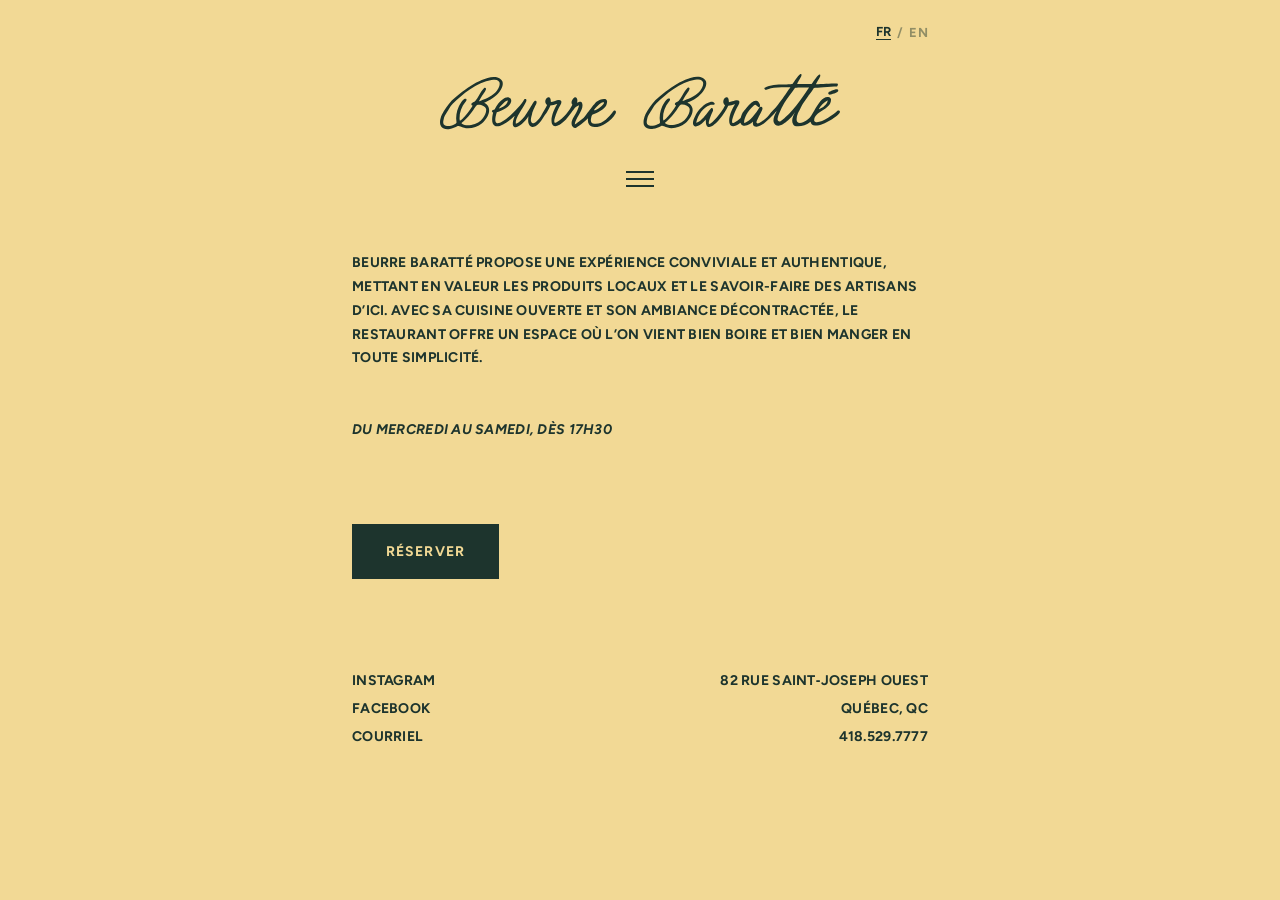
==== commit 0bf65375: "Fix spacing in restaurant description Added a space for better readability in the description." ====
--- a/index.html
+++ b/index.html
@@ -35,7 +35,7 @@
     </div>
 
     <p class="lede">
-    Beurre Baratté propose une expérience conviviale et authentique, mettant en valeur les produits locaux et le savoir-faire des artisans d’ici. Avec sa cuisine ouverte et son ambiance décontractée,le restaurant offre un espace où l’on vient bien boire et bien manger en toute simplicité. <br>
+    Beurre Baratté propose une expérience conviviale et authentique, mettant en valeur les produits locaux et le savoir-faire des artisans d’ici. Avec sa cuisine ouverte et son ambiance décontractée, le restaurant offre un espace où l’on vient bien boire et bien manger en toute simplicité. <br>
      <br>
      <br>
       <em>Du mercredi au samedi, dès 17h30</em><br>
